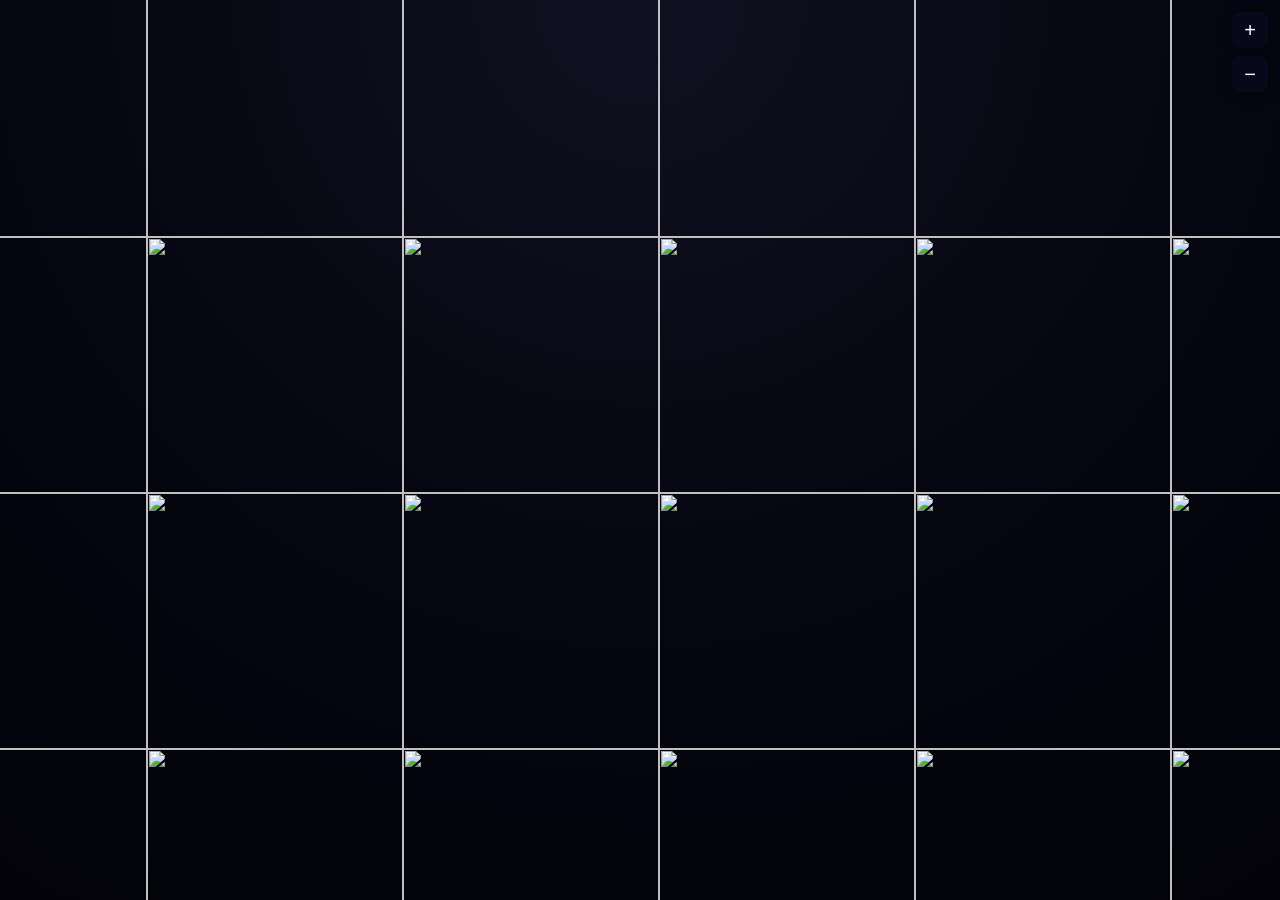
==== index.html @ 38c8cd0f "Rename map.html to index.html" ====
<!DOCTYPE html>
<html lang="en">
<head>
  <meta charset="UTF-8">
  <title>Custom Map Engine</title>
  <link rel="stylesheet" href="map.css">
</head>
<body>
  <div id="map-root">
    <div id="map-container">
      <div id="map-tiles"></div>
      <div id="map-overlay"></div>
    </div>

    <div id="map-controls">
      <button id="zoom-in">+</button>
      <button id="zoom-out">−</button>
    </div>
  </div>

  <script type="module" src="map.js"></script>
</body>
</html>
---- map.css ----
html, body {
  margin: 0;
  padding: 0;
  height: 100%;
  width: 100%;
  overflow: hidden;
  font-family: system-ui, -apple-system, BlinkMacSystemFont, "Segoe UI", sans-serif;
}

#map-root {
  position: relative;
  width: 100%;
  height: 100%;
  background: radial-gradient(circle at top, #101020, #050510 60%, #020208);
  overflow: hidden;
}

#map-container {
  position: relative;
  width: 100%;
  height: 100%;
  cursor: grab;
  overflow: hidden;
}

#map-container.dragging {
  cursor: grabbing;
}

#map-tiles {
  position: absolute;
  top: 0;
  left: 0;
  will-change: transform;
}

#map-overlay {
  position: absolute;
  inset: 0;
  pointer-events: none;
}

/* Simple controls */
#map-controls {
  position: absolute;
  top: 12px;
  right: 12px;
  display: flex;
  flex-direction: column;
  gap: 8px;
  z-index: 10;
}

#map-controls button {
  width: 36px;
  height: 36px;
  border-radius: 8px;
  border: none;
  background: rgba(10, 10, 30, 0.85);
  color: #fff;
  font-size: 20px;
  cursor: pointer;
  box-shadow: 0 0 12px rgba(0, 0, 0, 0.6);
}

#map-controls button:hover {
  background: rgba(40, 40, 80, 0.9);
}
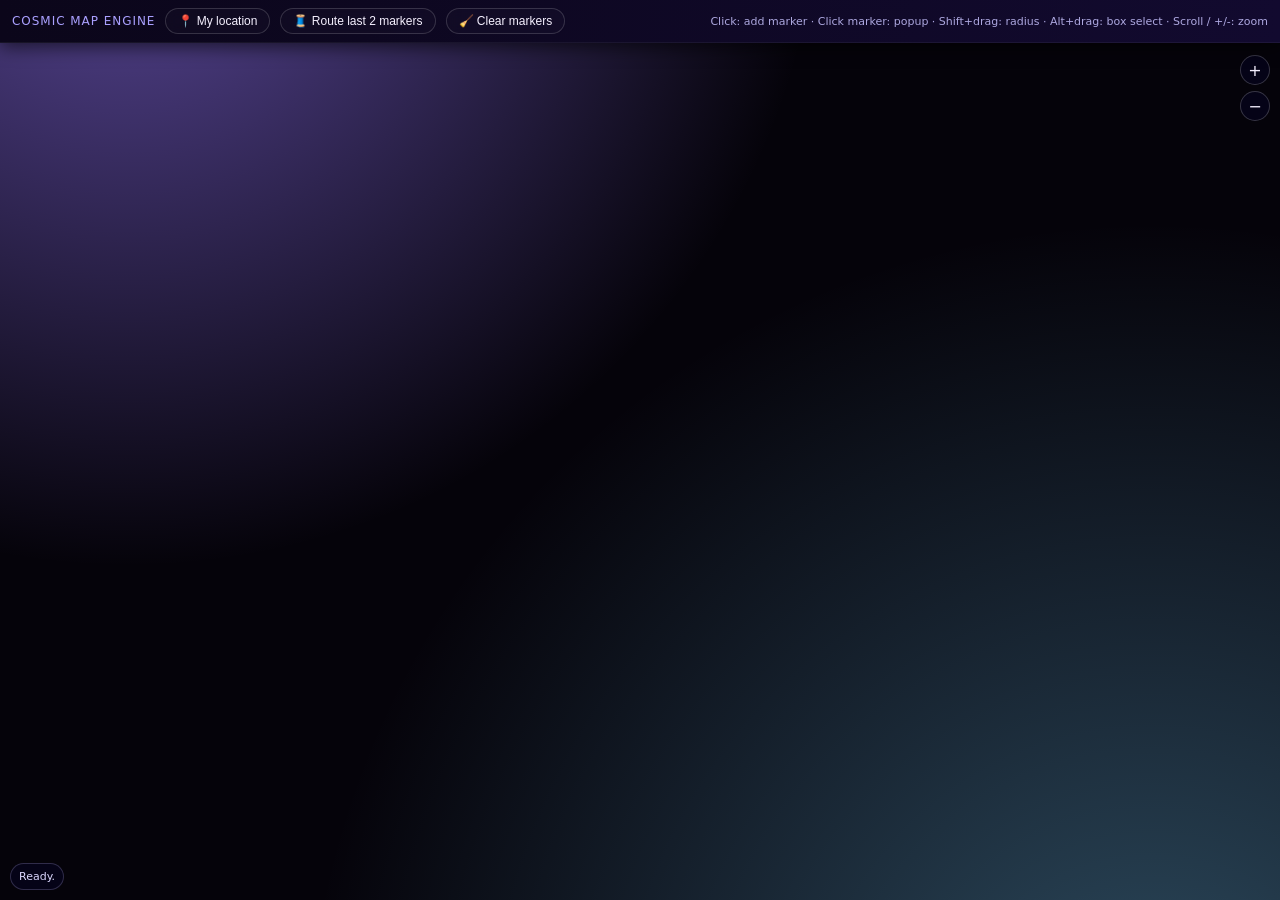
==== commit 770605af: "Update index.html" ====
--- a/index.html
+++ b/index.html
@@ -1,23 +1,851 @@
 <!DOCTYPE html>
 <html lang="en">
 <head>
-  <meta charset="UTF-8">
-  <title>Custom Map Engine</title>
-  <link rel="stylesheet" href="map.css">
+<meta charset="UTF-8" />
+<title>Cosmic Map Engine – All Interactions</title>
+<style>
+  * {
+    box-sizing: border-box;
+    margin: 0;
+    padding: 0;
+  }
+
+  html, body {
+    height: 100%;
+    background: radial-gradient(circle at top, #1b1533 0, #05030a 55%, #000000 100%);
+    font-family: system-ui, -apple-system, BlinkMacSystemFont, "Segoe UI", sans-serif;
+    color: #f5f0ff;
+    overflow: hidden;
+  }
+
+  #app {
+    display: flex;
+    flex-direction: column;
+    height: 100%;
+  }
+
+  #toolbar {
+    flex: 0 0 auto;
+    padding: 8px 12px;
+    display: flex;
+    align-items: center;
+    gap: 10px;
+    background: linear-gradient(to right, #0b061a, #120a2f);
+    box-shadow: 0 4px 18px rgba(0,0,0,0.6);
+    border-bottom: 1px solid rgba(255,255,255,0.05);
+    z-index: 1000;
+  }
+
+  #toolbar span.label {
+    font-size: 12px;
+    text-transform: uppercase;
+    letter-spacing: 0.08em;
+    color: #aaa0ff;
+  }
+
+  .btn {
+    border-radius: 999px;
+    border: 1px solid rgba(255,255,255,0.16);
+    padding: 5px 12px;
+    font-size: 12px;
+    background: rgba(255,255,255,0.02);
+    color: #f5f0ff;
+    cursor: pointer;
+    display: inline-flex;
+    align-items: center;
+    gap: 4px;
+    backdrop-filter: blur(6px);
+    transition: background 0.15s, transform 0.15s, box-shadow 0.15s, border-color 0.15s;
+  }
+  .btn:hover {
+    background: rgba(135,106,255,0.2);
+    transform: translateY(-1px);
+    box-shadow: 0 0 12px rgba(120,90,255,0.45);
+    border-color: rgba(187,167,255,0.8);
+  }
+  .btn:active {
+    transform: translateY(0);
+    box-shadow: none;
+  }
+
+  #hint {
+    font-size: 11px;
+    color: #c8c3ff;
+    opacity: 0.85;
+  }
+
+  #map-container {
+    position: relative;
+    flex: 1 1 auto;
+    overflow: hidden;
+    background: radial-gradient(circle at 10% -20%, rgba(150,120,255,0.6) 0, transparent 45%),
+                radial-gradient(circle at 90% 120%, rgba(120,210,255,0.35) 0, transparent 55%),
+                #05030a;
+  }
+
+  #map {
+    position: absolute;
+    inset: 0;
+    cursor: grab;
+    user-select: none;
+    overflow: hidden;
+  }
+  #map.dragging {
+    cursor: grabbing;
+  }
+
+  .tile-layer {
+    position: absolute;
+    inset: 0;
+  }
+
+  .tile {
+    position: absolute;
+    width: 256px;
+    height: 256px;
+    image-rendering: pixelated;
+  }
+
+  .overlay-layer {
+    position: absolute;
+    inset: 0;
+    pointer-events: none;
+  }
+
+  #overlay-canvas {
+    width: 100%;
+    height: 100%;
+  }
+
+  .marker-layer {
+    position: absolute;
+    inset: 0;
+    pointer-events: none;
+  }
+
+  .marker {
+    position: absolute;
+    width: 18px;
+    height: 18px;
+    border-radius: 999px;
+    background: radial-gradient(circle at 30% 20%, #ffffff 0, #f1e6ff 25%, #a781ff 60%, #2b1f6f 100%);
+    box-shadow: 0 0 12px rgba(165,129,255,0.9);
+    transform: translate(-50%, -50%);
+    pointer-events: auto;
+    cursor: pointer;
+  }
+
+  .marker.user {
+    width: 16px;
+    height: 16px;
+    background: radial-gradient(circle, #ffffff 0, #8bf4ff 35%, #2a9dff 70%, #0048ff 100%);
+    box-shadow: 0 0 16px rgba(0,181,255,0.9);
+    animation: userPulse 1.7s infinite;
+  }
+
+  @keyframes userPulse {
+    0%   { box-shadow: 0 0 4px rgba(0,181,255,0.9); transform: translate(-50%, -50%) scale(1);   }
+    70%  { box-shadow: 0 0 18px rgba(0,181,255,0);   transform: translate(-50%, -50%) scale(1.6); }
+    100% { box-shadow: 0 0 4px rgba(0,181,255,0.0); transform: translate(-50%, -50%) scale(1);   }
+  }
+
+  .marker.selected {
+    outline: 2px solid rgba(255,255,255,0.9);
+    outline-offset: 2px;
+  }
+
+  .popup {
+    position: absolute;
+    min-width: 140px;
+    max-width: 220px;
+    padding: 8px 10px;
+    background: rgba(12,7,35,0.96);
+    color: #f5f0ff;
+    border-radius: 10px;
+    border: 1px solid rgba(210,190,255,0.35);
+    box-shadow: 0 10px 22px rgba(0,0,0,0.8);
+    font-size: 12px;
+    transform: translate(-50%, calc(-100% - 10px));
+    pointer-events: auto;
+    z-index: 20;
+  }
+  .popup::after {
+    content: "";
+    position: absolute;
+    left: 50%;
+    bottom: -7px;
+    transform: translateX(-50%);
+    border-width: 7px 7px 0 7px;
+    border-style: solid;
+    border-color: rgba(12,7,35,0.96) transparent transparent transparent;
+  }
+
+  .popup-title {
+    font-size: 11px;
+    text-transform: uppercase;
+    letter-spacing: 0.09em;
+    color: #9a8bff;
+    margin-bottom: 2px;
+  }
+  .popup-body {
+    font-size: 12px;
+    color: #f3edff;
+    margin-bottom: 6px;
+  }
+  .popup-meta {
+    font-size: 11px;
+    color: #b4b0ff;
+  }
+
+  .selection-rect {
+    position: absolute;
+    border: 1px dashed rgba(201,201,255,0.8);
+    background: rgba(124,123,255,0.12);
+    pointer-events: none;
+    z-index: 15;
+  }
+
+  #zoom-controls {
+    position: absolute;
+    right: 10px;
+    top: 12px;
+    display: flex;
+    flex-direction: column;
+    gap: 6px;
+    z-index: 30;
+  }
+  .zoom-btn {
+    width: 30px;
+    height: 30px;
+    border-radius: 999px;
+    border: 1px solid rgba(255,255,255,0.2);
+    background: rgba(6,4,25,0.95);
+    color: #f5f0ff;
+    display: flex;
+    align-items: center;
+    justify-content: center;
+    cursor: pointer;
+    backdrop-filter: blur(10px);
+    transition: background 0.12s, transform 0.12s, box-shadow 0.12s;
+  }
+  .zoom-btn:hover {
+    background: rgba(112,84,255,0.95);
+    box-shadow: 0 0 12px rgba(120,90,255,0.7);
+    transform: translateY(-1px);
+  }
+
+  #status {
+    position: absolute;
+    left: 10px;
+    bottom: 10px;
+    padding: 6px 8px;
+    border-radius: 999px;
+    font-size: 11px;
+    background: rgba(6,4,25,0.92);
+    border: 1px solid rgba(200,190,255,0.22);
+    color: #dcd8ff;
+    pointer-events: none;
+    backdrop-filter: blur(8px);
+  }
+  #status strong {
+    color: #9a8bff;
+  }
+</style>
 </head>
 <body>
-  <div id="map-root">
-    <div id="map-container">
-      <div id="map-tiles"></div>
-      <div id="map-overlay"></div>
-    </div>
-
-    <div id="map-controls">
-      <button id="zoom-in">+</button>
-      <button id="zoom-out">−</button>
+<div id="app">
+  <div id="toolbar">
+    <span class="label">Cosmic Map Engine</span>
+    <button id="locate-btn" class="btn">📍 My location</button>
+    <button id="route-btn" class="btn">🧵 Route last 2 markers</button>
+    <button id="clear-btn" class="btn">🧹 Clear markers</button>
+    <div style="flex:1"></div>
+    <div id="hint">
+      Click: add marker · Click marker: popup · Shift+drag: radius · Alt+drag: box select · Scroll / +/-: zoom
     </div>
   </div>
-
-  <script type="module" src="map.js"></script>
+  <div id="map-container">
+    <div id="map">
+      <div class="tile-layer" id="tile-layer"></div>
+      <canvas id="overlay-canvas" class="overlay-layer"></canvas>
+      <div class="marker-layer" id="marker-layer"></div>
+      <div id="zoom-controls">
+        <div id="zoom-in" class="zoom-btn">+</div>
+        <div id="zoom-out" class="zoom-btn">−</div>
+      </div>
+      <div id="status">Ready.</div>
+    </div>
+  </div>
+</div>
+
+<script>
+  // =========================
+  // Core map state
+  // =========================
+  const mapEl = document.getElementById('map');
+  const tileLayer = document.getElementById('tile-layer');
+  const markerLayer = document.getElementById('marker-layer');
+  const overlayCanvas = document.getElementById('overlay-canvas');
+  const overlayCtx = overlayCanvas.getContext('2d');
+  const statusEl = document.getElementById('status');
+
+  let mapWidth = mapEl.clientWidth;
+  let mapHeight = mapEl.clientHeight;
+
+  let zoom = 3;
+  let center = { lat: 0, lng: 0 }; // world center
+
+  let isDragging = false;
+  let lastMouse = { x: 0, y: 0 };
+
+  // markers & popups
+  const markers = [];
+  let popupEl = null;
+  let selectedMarkers = [];
+
+  // radius selection
+  let radiusSelecting = false;
+  let radiusStart = null;
+  let radiusEnd = null;
+
+  // box selection
+  let boxSelecting = false;
+  let boxRectEl = null;
+  let boxStart = null;
+
+  // viewport resize
+  function resize() {
+    mapWidth = mapEl.clientWidth;
+    mapHeight = mapEl.clientHeight;
+    overlayCanvas.width = mapWidth;
+    overlayCanvas.height = mapHeight;
+    render();
+  }
+  window.addEventListener('resize', resize);
+  resize();
+
+  // =========================
+  // Web Mercator helpers
+  // =========================
+  const TILE_SIZE = 256;
+
+  function lngToX(lng, z) {
+    return (lng + 180) / 360 * (TILE_SIZE * Math.pow(2, z));
+  }
+
+  function latToY(lat, z) {
+    const rad = lat * Math.PI / 180;
+    const n = Math.log(Math.tan(Math.PI / 4 + rad / 2));
+    return (1 - n / Math.PI) / 2 * (TILE_SIZE * Math.pow(2, z));
+  }
+
+  function xToLng(x, z) {
+    return x / (TILE_SIZE * Math.pow(2, z)) * 360 - 180;
+  }
+
+  function yToLat(y, z) {
+    const n = Math.PI - 2 * Math.PI * y / (TILE_SIZE * Math.pow(2, z));
+    return 180 / Math.PI * Math.atan(0.5 * (Math.exp(n) - Math.exp(-n)));
+  }
+
+  function latLngToGlobalPixel(lat, lng, z) {
+    return {
+      x: lngToX(lng, z),
+      y: latToY(lat, z)
+    };
+  }
+
+  function globalPixelToLatLng(x, y, z) {
+    return {
+      lat: yToLat(y, z),
+      lng: xToLng(x, z)
+    };
+  }
+
+  function latLngToScreen(lat, lng) {
+    const centerPx = latLngToGlobalPixel(center.lat, center.lng, zoom);
+    const pointPx = latLngToGlobalPixel(lat, lng, zoom);
+    const dx = pointPx.x - centerPx.x;
+    const dy = pointPx.y - centerPx.y;
+    return {
+      x: mapWidth / 2 + dx,
+      y: mapHeight / 2 + dy
+    };
+  }
+
+  function screenToLatLng(x, y) {
+    const centerPx = latLngToGlobalPixel(center.lat, center.lng, zoom);
+    const worldX = centerPx.x + (x - mapWidth / 2);
+    const worldY = centerPx.y + (y - mapHeight / 2);
+    return globalPixelToLatLng(worldX, worldY, zoom);
+  }
+
+  // =========================
+  // Tile rendering
+  // =========================
+  function renderTiles() {
+    tileLayer.innerHTML = '';
+    const centerPx = latLngToGlobalPixel(center.lat, center.lng, zoom);
+
+    const startX = centerPx.x - mapWidth / 2;
+    const startY = centerPx.y - mapHeight / 2;
+
+    const startTileX = Math.floor(startX / TILE_SIZE);
+    const startTileY = Math.floor(startY / TILE_SIZE);
+
+    const endTileX = Math.floor((startX + mapWidth) / TILE_SIZE);
+    const endTileY = Math.floor((startY + mapHeight) / TILE_SIZE);
+
+    for (let tx = startTileX - 1; tx <= endTileX + 1; tx++) {
+      for (let ty = startTileY - 1; ty <= endTileY + 1; ty++) {
+        const tileX = ((tx % Math.pow(2, zoom)) + Math.pow(2, zoom)) % Math.pow(2, zoom);
+        const tileY = ty;
+
+        if (tileY < 0 || tileY >= Math.pow(2, zoom)) continue;
+
+        const img = document.createElement('img');
+        img.className = 'tile';
+        img.draggable = false;
+        img.src = `https://tile.openstreetmap.org/${zoom}/${tileX}/${tileY}.png`;
+
+        const px = tx * TILE_SIZE - startX;
+        const py = ty * TILE_SIZE - startY;
+
+        img.style.transform = `translate(${px}px, ${py}px)`;
+        tileLayer.appendChild(img);
+      }
+    }
+  }
+
+  // =========================
+  // Marker engine
+  // =========================
+  function addMarker(lat, lng, opts = {}) {
+    const el = document.createElement('div');
+    el.className = 'marker';
+    if (opts.type === 'user') el.classList.add('user');
+
+    const marker = { id: Date.now() + Math.random(), lat, lng, el, opts };
+    markers.push(marker);
+    markerLayer.appendChild(el);
+
+    el.addEventListener('click', (e) => {
+      e.stopPropagation();
+      handleMarkerClick(marker);
+    });
+
+    renderMarker(marker);
+    return marker;
+  }
+
+  function renderMarker(marker) {
+    const pt = latLngToScreen(marker.lat, marker.lng);
+    marker.el.style.left = pt.x + 'px';
+    marker.el.style.top = pt.y + 'px';
+  }
+
+  function renderMarkers() {
+    markers.forEach(renderMarker);
+  }
+
+  function clearMarkers() {
+    markers.forEach(m => m.el.remove());
+    markers.length = 0;
+    hidePopup();
+    selectedMarkers = [];
+    updateStatus('Markers cleared.');
+  }
+
+  function handleMarkerClick(marker) {
+    selectedMarkers = [marker];
+    document.querySelectorAll('.marker.selected').forEach(el => el.classList.remove('selected'));
+    marker.el.classList.add('selected');
+    const pt = latLngToScreen(marker.lat, marker.lng);
+    const distStr = distanceFromCenterKm(marker).toFixed(2);
+    showPopup(pt.x, pt.y, {
+      title: marker.opts.type === 'user' ? 'You are here' : 'Marker',
+      body: `Lat ${marker.lat.toFixed(4)}, Lng ${marker.lng.toFixed(4)}`,
+      meta: `Distance from center: ${distStr} km`
+    });
+  }
+
+  function distanceFromCenterKm(marker) {
+    const R = 6371;
+    const dLat = (marker.lat - center.lat) * Math.PI/180;
+    const dLng = (marker.lng - center.lng) * Math.PI/180;
+    const a = Math.sin(dLat/2)**2 +
+              Math.cos(center.lat * Math.PI/180) *
+              Math.cos(marker.lat * Math.PI/180) *
+              Math.sin(dLng/2)**2;
+    const c = 2 * Math.atan2(Math.sqrt(a), Math.sqrt(1-a));
+    return R * c;
+  }
+
+  // =========================
+  // Popup engine
+  // =========================
+  function showPopup(x, y, { title, body, meta }) {
+    hidePopup();
+    popupEl = document.createElement('div');
+    popupEl.className = 'popup';
+    popupEl.innerHTML = `
+      <div class="popup-title">${title}</div>
+      <div class="popup-body">${body}</div>
+      <div class="popup-meta">${meta}</div>
+    `;
+    mapEl.appendChild(popupEl);
+    popupEl.style.left = x + 'px';
+    popupEl.style.top = y + 'px';
+  }
+
+  function hidePopup() {
+    if (popupEl) {
+      popupEl.remove();
+      popupEl = null;
+    }
+  }
+
+  // =========================
+  // Overlay drawing (radius, routes)
+  // =========================
+  let routeLine = null; // { from: {lat,lng}, to: {lat,lng} }
+
+  function renderOverlay() {
+    overlayCtx.clearRect(0, 0, mapWidth, mapHeight);
+
+    // radius selection
+    if (radiusSelecting && radiusStart && radiusEnd) {
+      overlayCtx.save();
+      overlayCtx.strokeStyle = 'rgba(173,148,255,0.9)';
+      overlayCtx.fillStyle = 'rgba(140,110,255,0.12)';
+      overlayCtx.lineWidth = 2;
+      const dx = radiusEnd.x - radiusStart.x;
+      const dy = radiusEnd.y - radiusStart.y;
+      const r = Math.sqrt(dx*dx + dy*dy);
+      overlayCtx.beginPath();
+      overlayCtx.arc(radiusStart.x, radiusStart.y, r, 0, Math.PI * 2);
+      overlayCtx.fill();
+      overlayCtx.stroke();
+      overlayCtx.restore();
+    }
+
+    // route line
+    if (routeLine) {
+      const fromPt = latLngToScreen(routeLine.from.lat, routeLine.from.lng);
+      const toPt = latLngToScreen(routeLine.to.lat, routeLine.to.lng);
+      overlayCtx.save();
+      overlayCtx.strokeStyle = 'rgba(0,230,255,0.9)';
+      overlayCtx.lineWidth = 3;
+      overlayCtx.setLineDash([8, 6]);
+      overlayCtx.beginPath();
+      overlayCtx.moveTo(fromPt.x, fromPt.y);
+      overlayCtx.lineTo(toPt.x, toPt.y);
+      overlayCtx.stroke();
+      overlayCtx.restore();
+    }
+  }
+
+  function setRouteBetweenLastTwoMarkers() {
+    if (markers.length < 2) {
+      updateStatus('Need at least 2 markers to draw a route.');
+      return;
+    }
+    const a = markers[markers.length - 2];
+    const b = markers[markers.length - 1];
+    routeLine = { from: { lat: a.lat, lng: a.lng }, to: { lat: b.lat, lng: b.lng } };
+    const dist = distanceKm(a.lat, a.lng, b.lat, b.lng).toFixed(2);
+    updateStatus(`Route drawn between last 2 markers · ${dist} km`);
+    renderOverlay();
+  }
+
+  function distanceKm(lat1, lng1, lat2, lng2) {
+    const R = 6371;
+    const dLat = (lat2 - lat1) * Math.PI/180;
+    const dLng = (lng2 - lng1) * Math.PI/180;
+    const a = Math.sin(dLat/2)**2 +
+              Math.cos(lat1 * Math.PI/180) *
+              Math.cos(lat2 * Math.PI/180) *
+              Math.sin(dLng/2)**2;
+    const c = 2 * Math.atan2(Math.sqrt(a), Math.sqrt(1-a));
+    return R * c;
+  }
+
+  // =========================
+  // Radius selection + filtering
+  // =========================
+  function beginRadiusSelection(startX, startY) {
+    radiusSelecting = true;
+    radiusStart = { x: startX, y: startY };
+    radiusEnd = { x: startX, y: startY };
+  }
+
+  function updateRadiusSelection(x, y) {
+    if (!radiusSelecting) return;
+    radiusEnd = { x, y };
+    renderOverlay();
+  }
+
+  function endRadiusSelection() {
+    if (!radiusSelecting || !radiusStart || !radiusEnd) {
+      radiusSelecting = false;
+      radiusStart = radiusEnd = null;
+      renderOverlay();
+      return;
+    }
+    const dx = radiusEnd.x - radiusStart.x;
+    const dy = radiusEnd.y - radiusStart.y;
+    const r = Math.sqrt(dx*dx + dy*dy);
+    const centerLatLng = screenToLatLng(radiusStart.x, radiusStart.y);
+
+    const pt2 = screenToLatLng(radiusStart.x + r, radiusStart.y);
+    const radiusKm = distanceKm(centerLatLng.lat, centerLatLng.lng, pt2.lat, pt2.lng);
+
+    const inside = [];
+    markers.forEach(m => {
+      const d = distanceKm(centerLatLng.lat, centerLatLng.lng, m.lat, m.lng);
+      if (d <= radiusKm) inside.push(m);
+    });
+
+    selectedMarkers = inside;
+    document.querySelectorAll('.marker.selected').forEach(el => el.classList.remove('selected'));
+    inside.forEach(m => m.el.classList.add('selected'));
+
+    updateStatus(`Radius: ${radiusKm.toFixed(2)} km · Selected markers: ${inside.length}`);
+    radiusSelecting = false;
+    radiusStart = radiusEnd = null;
+    renderOverlay();
+  }
+
+  // =========================
+  // Box selection
+  // =========================
+  function beginBoxSelection(startX, startY) {
+    boxSelecting = true;
+    boxStart = { x: startX, y: startY };
+    if (!boxRectEl) {
+      boxRectEl = document.createElement('div');
+      boxRectEl.className = 'selection-rect';
+      mapEl.appendChild(boxRectEl);
+    }
+    updateBoxSelection(startX, startY);
+  }
+
+  function updateBoxSelection(x, y) {
+    if (!boxSelecting || !boxStart) return;
+    const minX = Math.min(boxStart.x, x);
+    const maxX = Math.max(boxStart.x, x);
+    const minY = Math.min(boxStart.y, y);
+    const maxY = Math.max(boxStart.y, y);
+    boxRectEl.style.left = minX + 'px';
+    boxRectEl.style.top = minY + 'px';
+    boxRectEl.style.width = (maxX - minX) + 'px';
+    boxRectEl.style.height = (maxY - minY) + 'px';
+  }
+
+  function endBoxSelection(endX, endY) {
+    if (!boxSelecting || !boxStart) {
+      boxSelecting = false;
+      if (boxRectEl) boxRectEl.style.display = 'none';
+      return;
+    }
+    const minX = Math.min(boxStart.x, endX);
+    const maxX = Math.max(boxStart.x, endX);
+    const minY = Math.min(boxStart.y, endY);
+    const maxY = Math.max(boxStart.y, endY);
+
+    selectedMarkers = [];
+    document.querySelectorAll('.marker.selected').forEach(el => el.classList.remove('selected'));
+
+    markers.forEach(m => {
+      const pt = latLngToScreen(m.lat, m.lng);
+      if (pt.x >= minX && pt.x <= maxX && pt.y >= minY && pt.y <= maxY) {
+        selectedMarkers.push(m);
+        m.el.classList.add('selected');
+      }
+    });
+
+    updateStatus(`Box selected markers: ${selectedMarkers.length}`);
+    boxSelecting = false;
+    if (boxRectEl) {
+      boxRectEl.style.display = 'none';
+    }
+  }
+
+  // =========================
+  // Map interactions
+  // =========================
+  mapEl.addEventListener('mousedown', (e) => {
+    const rect = mapEl.getBoundingClientRect();
+    const x = e.clientX - rect.left;
+    const y = e.clientY - rect.top;
+    lastMouse = { x: e.clientX, y: e.clientY };
+
+    if (e.shiftKey) {
+      beginRadiusSelection(x, y);
+      return;
+    }
+    if (e.altKey) {
+      beginBoxSelection(x, y);
+      return;
+    }
+
+    isDragging = true;
+    mapEl.classList.add('dragging');
+  });
+
+  window.addEventListener('mousemove', (e) => {
+    const rect = mapEl.getBoundingClientRect();
+    const x = e.clientX - rect.left;
+    const y = e.clientY - rect.top;
+
+    if (radiusSelecting) {
+      updateRadiusSelection(x, y);
+      return;
+    }
+    if (boxSelecting) {
+      updateBoxSelection(x, y);
+      return;
+    }
+
+    if (!isDragging) return;
+    const dx = e.clientX - lastMouse.x;
+    const dy = e.clientY - lastMouse.y;
+    lastMouse = { x: e.clientX, y: e.clientY };
+
+    const centerPx = latLngToGlobalPixel(center.lat, center.lng, zoom);
+    const newCenterPx = {
+      x: centerPx.x - dx,
+      y: centerPx.y - dy
+    };
+    const newCenterLatLng = globalPixelToLatLng(newCenterPx.x, newCenterPx.y, zoom);
+    center = newCenterLatLng;
+    render();
+  });
+
+  window.addEventListener('mouseup', (e) => {
+    const rect = mapEl.getBoundingClientRect();
+    const x = e.clientX - rect.left;
+    const y = e.clientY - rect.top;
+
+    if (radiusSelecting) {
+      endRadiusSelection();
+      return;
+    }
+    if (boxSelecting) {
+      endBoxSelection(x, y);
+      return;
+    }
+
+    if (isDragging) {
+      isDragging = false;
+      mapEl.classList.remove('dragging');
+      return;
+    }
+  });
+
+  mapEl.addEventListener('click', (e) => {
+    if (radiusSelecting || boxSelecting || isDragging) return;
+
+    const rect = mapEl.getBoundingClientRect();
+    const x = e.clientX - rect.left;
+    const y = e.clientY - rect.top;
+    const latlng = screenToLatLng(x, y);
+    const marker = addMarker(latlng.lat, latlng.lng, { type: 'normal' });
+    updateStatus(`Marker added @ ${marker.lat.toFixed(4)}, ${marker.lng.toFixed(4)}`);
+  });
+
+  mapEl.addEventListener('dblclick', (e) => {
+    e.preventDefault();
+    const rect = mapEl.getBoundingClientRect();
+    const x = e.clientX - rect.left;
+    const y = e.clientY - rect.top;
+    zoomAtPoint(1, x, y);
+  });
+
+  mapEl.addEventListener('wheel', (e) => {
+    e.preventDefault();
+    const rect = mapEl.getBoundingClientRect();
+    const x = e.clientX - rect.left;
+    const y = e.clientY - rect.top;
+    const delta = e.deltaY > 0 ? -1 : 1;
+    zoomAtPoint(delta, x, y);
+  }, { passive: false });
+
+  function zoomAtPoint(delta, screenX, screenY) {
+    const oldZoom = zoom;
+    const newZoom = Math.min(18, Math.max(2, zoom + delta));
+    if (newZoom === zoom) return;
+    const before = screenToLatLng(screenX, screenY);
+    zoom = newZoom;
+    const after = screenToLatLng(screenX, screenY);
+
+    center.lat += before.lat - after.lat;
+    center.lng += before.lng - after.lng;
+
+    updateStatus(`Zoom: ${zoom}`);
+    render();
+  }
+
+  // zoom buttons
+  document.getElementById('zoom-in').addEventListener('click', () => {
+    zoomAtPoint(1, mapWidth/2, mapHeight/2);
+  });
+  document.getElementById('zoom-out').addEventListener('click', () => {
+    zoomAtPoint(-1, mapWidth/2, mapHeight/2);
+  });
+
+  // =========================
+  // Geolocation
+  // =========================
+  document.getElementById('locate-btn').addEventListener('click', () => {
+    if (!navigator.geolocation) {
+      updateStatus('Geolocation not supported by this browser.');
+      return;
+    }
+    updateStatus('Locating...');
+    navigator.geolocation.getCurrentPosition((pos) => {
+      const { latitude, longitude } = pos.coords;
+      center = { lat: latitude, lng: longitude };
+      addMarker(latitude, longitude, { type: 'user' });
+      zoom = Math.max(12, zoom);
+      updateStatus(`Centered on your location.`);
+      render();
+    }, (err) => {
+      updateStatus('Failed to get location.');
+    });
+  });
+
+  // =========================
+  // Route + clear controls
+  // =========================
+  document.getElementById('route-btn').addEventListener('click', () => {
+    setRouteBetweenLastTwoMarkers();
+  });
+  document.getElementById('clear-btn').addEventListener('click', () => {
+    routeLine = null;
+    clearMarkers();
+    renderOverlay();
+  });
+
+  // =========================
+  // Status helper
+  // =========================
+  function updateStatus(msg) {
+    statusEl.innerHTML = `<strong>Status:</strong> ${msg}`;
+  }
+
+  // =========================
+  // Render
+  // =========================
+  function render() {
+    renderTiles();
+    renderMarkers();
+    renderOverlay();
+  }
+
+  // initial render
+  render();
+  updateStatus('Ready. Click map to add markers.');
+</script>
 </body>
 </html>
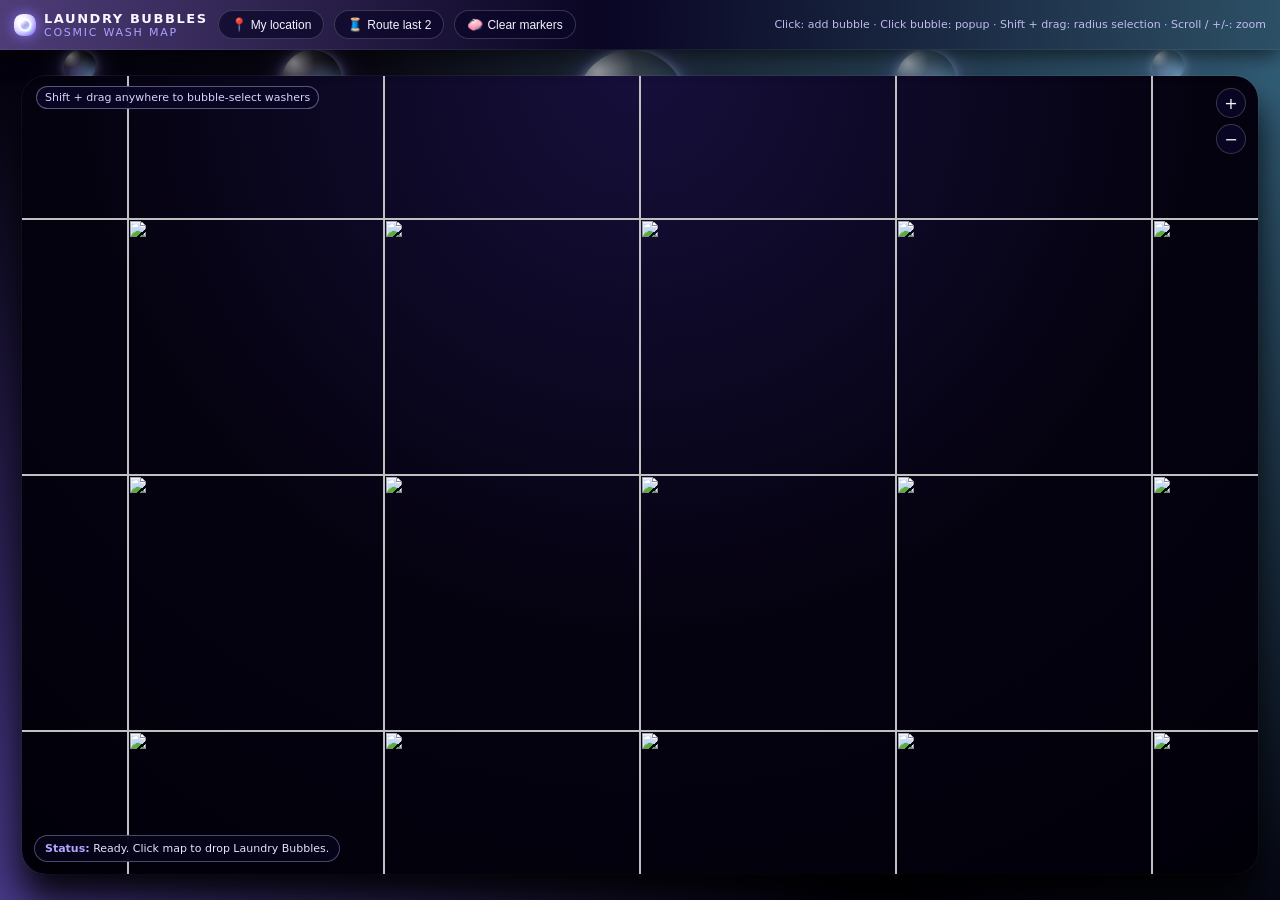
==== commit af13aa19: "Update index.html" ====
--- a/index.html
+++ b/index.html
@@ -2,7 +2,7 @@
 <html lang="en">
 <head>
 <meta charset="UTF-8" />
-<title>Cosmic Map Engine – All Interactions</title>
+<title>Laundry Bubbles – Cosmic Map</title>
 <style>
   * {
     box-sizing: border-box;
@@ -12,12 +12,13 @@
 
   html, body {
     height: 100%;
-    background: radial-gradient(circle at top, #1b1533 0, #05030a 55%, #000000 100%);
+    overflow: hidden;
+    background: #04020a;
     font-family: system-ui, -apple-system, BlinkMacSystemFont, "Segoe UI", sans-serif;
-    color: #f5f0ff;
-    overflow: hidden;
-  }
-
+    color: #f7f5ff;
+  }
+
+  /* ========= APP LAYOUT ========= */
   #app {
     display: flex;
     flex-direction: column;
@@ -26,42 +27,106 @@
 
   #toolbar {
     flex: 0 0 auto;
-    padding: 8px 12px;
+    padding: 10px 14px;
     display: flex;
     align-items: center;
     gap: 10px;
-    background: linear-gradient(to right, #0b061a, #120a2f);
-    box-shadow: 0 4px 18px rgba(0,0,0,0.6);
-    border-bottom: 1px solid rgba(255,255,255,0.05);
-    z-index: 1000;
-  }
-
-  #toolbar span.label {
-    font-size: 12px;
+    background:
+      radial-gradient(circle at -20% 0%, rgba(180,140,255,0.6) 0, transparent 55%),
+      radial-gradient(circle at 120% 0%, rgba(120,220,255,0.5) 0, transparent 60%),
+      linear-gradient(to right, #060418, #0a0625, #02000f);
+    box-shadow: 0 4px 25px rgba(0,0,0,0.7);
+    border-bottom: 1px solid rgba(255,255,255,0.06);
+    position: relative;
+    z-index: 50;
+  }
+
+  #brand {
+    display: flex;
+    align-items: center;
+    gap: 8px;
+  }
+
+  #brand-icon {
+    width: 22px;
+    height: 22px;
+    border-radius: 40%;
+    background:
+      radial-gradient(circle at 30% 30%, #ffffff 0, #f3f2ff 25%, #d6cfff 50%, #8c7eff 80%, #21165d 100%);
+    box-shadow: 0 0 14px rgba(140,120,255,0.9);
+    position: relative;
+    overflow: hidden;
+  }
+  #brand-icon::before {
+    content: "";
+    position: absolute;
+    inset: 4px;
+    border-radius: 30%;
+    background:
+      radial-gradient(circle at 30% 25%, rgba(255,255,255,0.95) 0, transparent 45%),
+      radial-gradient(circle at 70% 80%, rgba(177,223,255,0.95) 0, transparent 50%),
+      radial-gradient(circle, rgba(78,50,210,0.8) 0, transparent 65%);
+  }
+  #brand-icon::after {
+    /* washing machine door */
+    content: "";
+    position: absolute;
+    width: 9px;
+    height: 9px;
+    border-radius: 999px;
+    border: 2px solid rgba(255,255,255,0.9);
+    top: 50%;
+    left: 50%;
+    transform: translate(-50%,-50%);
+    box-shadow: 0 0 6px rgba(255,255,255,0.8);
+  }
+
+  #brand-text {
+    display: flex;
+    flex-direction: column;
+  }
+
+  #brand-title {
+    font-size: 13px;
+    font-weight: 600;
+    letter-spacing: 0.12em;
     text-transform: uppercase;
-    letter-spacing: 0.08em;
-    color: #aaa0ff;
+    color: #f8f6ff;
+  }
+
+  #brand-subtitle {
+    font-size: 11px;
+    letter-spacing: 0.16em;
+    text-transform: uppercase;
+    color: #aaa3ff;
   }
 
   .btn {
     border-radius: 999px;
-    border: 1px solid rgba(255,255,255,0.16);
-    padding: 5px 12px;
+    border: 1px solid rgba(255,255,255,0.18);
+    padding: 6px 12px;
     font-size: 12px;
-    background: rgba(255,255,255,0.02);
-    color: #f5f0ff;
+    background: rgba(10,6,40,0.7);
+    color: #f5f2ff;
     cursor: pointer;
     display: inline-flex;
     align-items: center;
     gap: 4px;
-    backdrop-filter: blur(6px);
-    transition: background 0.15s, transform 0.15s, box-shadow 0.15s, border-color 0.15s;
+    backdrop-filter: blur(8px);
+    transition:
+      background 0.13s,
+      transform 0.13s,
+      box-shadow 0.13s,
+      border-color 0.13s;
+  }
+  .btn span.icon {
+    font-size: 13px;
   }
   .btn:hover {
-    background: rgba(135,106,255,0.2);
+    background: rgba(145,115,255,0.9);
+    border-color: rgba(210,196,255,0.9);
+    box-shadow: 0 0 14px rgba(155,125,255,0.85);
     transform: translateY(-1px);
-    box-shadow: 0 0 12px rgba(120,90,255,0.45);
-    border-color: rgba(187,167,255,0.8);
   }
   .btn:active {
     transform: translateY(0);
@@ -70,26 +135,84 @@
 
   #hint {
     font-size: 11px;
-    color: #c8c3ff;
-    opacity: 0.85;
-  }
-
-  #map-container {
+    color: #d0cbff;
+    opacity: 0.9;
+  }
+
+  #map-shell {
     position: relative;
     flex: 1 1 auto;
     overflow: hidden;
-    background: radial-gradient(circle at 10% -20%, rgba(150,120,255,0.6) 0, transparent 45%),
-                radial-gradient(circle at 90% 120%, rgba(120,210,255,0.35) 0, transparent 55%),
-                #05030a;
-  }
-
+    background:
+      radial-gradient(circle at 0% 100%, rgba(140,110,255,0.5) 0, transparent 55%),
+      radial-gradient(circle at 100% 0%, rgba(110,210,255,0.45) 0, transparent 60%),
+      radial-gradient(circle at 50% 0%, rgba(255,255,255,0.05) 0, transparent 65%),
+      #02000b;
+  }
+
+  /* ========= FLOATING BUBBLES BACKGROUND ========= */
+  .bubble {
+    position: absolute;
+    border-radius: 999px;
+    background:
+      radial-gradient(circle at 20% 20%, rgba(255,255,255,0.95) 0, rgba(255,255,255,0.2) 30%, transparent 60%),
+      radial-gradient(circle at 80% 80%, rgba(150,220,255,0.7) 0, transparent 60%),
+      radial-gradient(circle at 50% 100%, rgba(140,110,255,0.8) 0, transparent 70%);
+    box-shadow:
+      0 0 10px rgba(200,235,255,0.6),
+      0 0 26px rgba(130,110,255,0.6);
+    opacity: 0.6;
+    mix-blend-mode: screen;
+    animation: floatUp 18s linear infinite;
+  }
+
+  .bubble.small {
+    width: 32px;
+    height: 32px;
+    animation-duration: 12s;
+  }
+  .bubble.medium {
+    width: 60px;
+    height: 60px;
+    animation-duration: 18s;
+  }
+  .bubble.large {
+    width: 110px;
+    height: 110px;
+    animation-duration: 26s;
+  }
+
+  @keyframes floatUp {
+    0% {
+      transform: translate3d(var(--bx, 0px), 100%, 0) scale(1);
+      opacity: 0;
+    }
+    15% {
+      opacity: 0.75;
+    }
+    75% {
+      opacity: 0.7;
+    }
+    100% {
+      transform: translate3d(var(--bx, 0px), -120%, 0) scale(1.12);
+      opacity: 0;
+    }
+  }
+
+  /* ========= MAP LAYERS ========= */
   #map {
     position: absolute;
-    inset: 0;
+    inset: 26px 22px 26px 22px;
+    border-radius: 24px;
+    overflow: hidden;
+    background: radial-gradient(circle at 50% 0%, #160f3b 0, #050210 55%, #010009 100%);
+    box-shadow:
+      0 24px 35px rgba(0,0,0,0.9),
+      0 0 0 1px rgba(255,255,255,0.06);
     cursor: grab;
     user-select: none;
-    overflow: hidden;
-  }
+  }
+
   #map.dragging {
     cursor: grabbing;
   }
@@ -98,7 +221,6 @@
     position: absolute;
     inset: 0;
   }
-
   .tile {
     position: absolute;
     width: 256px;
@@ -123,51 +245,93 @@
     pointer-events: none;
   }
 
+  /* ========= MARKERS ========= */
   .marker {
     position: absolute;
+    width: 20px;
+    height: 20px;
+    border-radius: 999px;
+    transform: translate(-50%, -50%);
+    background:
+      radial-gradient(circle at 20% 20%, #ffffff 0, #f7f3ff 20%, #e9ddff 40%, #a88dff 65%, #25146c 100%);
+    box-shadow:
+      0 0 10px rgba(176,149,255,0.9),
+      0 0 24px rgba(80,60,210,0.9);
+    pointer-events: auto;
+    cursor: pointer;
+  }
+
+  .marker::after {
+    /* mini washer door */
+    content: "";
+    position: absolute;
+    width: 9px;
+    height: 9px;
+    border-radius: 999px;
+    border: 2px solid rgba(255,255,255,0.9);
+    top: 50%;
+    left: 50%;
+    transform: translate(-50%,-50%);
+    box-shadow: 0 0 5px rgba(255,255,255,0.9);
+  }
+
+  .marker.user {
     width: 18px;
     height: 18px;
-    border-radius: 999px;
-    background: radial-gradient(circle at 30% 20%, #ffffff 0, #f1e6ff 25%, #a781ff 60%, #2b1f6f 100%);
-    box-shadow: 0 0 12px rgba(165,129,255,0.9);
-    transform: translate(-50%, -50%);
-    pointer-events: auto;
-    cursor: pointer;
-  }
-
-  .marker.user {
-    width: 16px;
-    height: 16px;
-    background: radial-gradient(circle, #ffffff 0, #8bf4ff 35%, #2a9dff 70%, #0048ff 100%);
-    box-shadow: 0 0 16px rgba(0,181,255,0.9);
-    animation: userPulse 1.7s infinite;
+    background:
+      radial-gradient(circle at 30% 20%, #ffffff 0, #f8feff 16%, #bdf3ff 38%, #38b9ff 65%, #0036ff 100%);
+    box-shadow:
+      0 0 14px rgba(0,210,255,0.95),
+      0 0 26px rgba(0,153,255,0.85);
+    animation: userPulse 1.6s infinite;
+  }
+
+  .marker.user::after {
+    width: 7px;
+    height: 7px;
+    border-color: rgba(255,255,255,0.95);
   }
 
   @keyframes userPulse {
-    0%   { box-shadow: 0 0 4px rgba(0,181,255,0.9); transform: translate(-50%, -50%) scale(1);   }
-    70%  { box-shadow: 0 0 18px rgba(0,181,255,0);   transform: translate(-50%, -50%) scale(1.6); }
-    100% { box-shadow: 0 0 4px rgba(0,181,255,0.0); transform: translate(-50%, -50%) scale(1);   }
+    0% {
+      transform: translate(-50%, -50%) scale(1);
+      box-shadow: 0 0 8px rgba(0,210,255,0.95);
+      opacity: 1;
+    }
+    65% {
+      transform: translate(-50%, -50%) scale(1.7);
+      box-shadow: 0 0 22px rgba(0,210,255,0);
+      opacity: 0;
+    }
+    100% {
+      transform: translate(-50%, -50%) scale(1);
+      box-shadow: 0 0 8px rgba(0,210,255,0);
+      opacity: 0;
+    }
   }
 
   .marker.selected {
-    outline: 2px solid rgba(255,255,255,0.9);
-    outline-offset: 2px;
-  }
-
+    outline: 2px solid rgba(255,255,255,0.95);
+    outline-offset: 3px;
+  }
+
+  /* ========= POPUP ========= */
   .popup {
     position: absolute;
     min-width: 140px;
     max-width: 220px;
     padding: 8px 10px;
-    background: rgba(12,7,35,0.96);
-    color: #f5f0ff;
-    border-radius: 10px;
-    border: 1px solid rgba(210,190,255,0.35);
-    box-shadow: 0 10px 22px rgba(0,0,0,0.8);
+    background: rgba(16,10,50,0.96);
+    color: #f5f2ff;
+    border-radius: 14px;
+    border: 1px solid rgba(215,195,255,0.55);
+    box-shadow:
+      0 18px 26px rgba(0,0,0,0.9),
+      0 0 18px rgba(144,120,255,0.8);
     font-size: 12px;
-    transform: translate(-50%, calc(-100% - 10px));
+    transform: translate(-50%, calc(-100% - 12px));
     pointer-events: auto;
-    z-index: 20;
+    z-index: 30;
   }
   .popup::after {
     content: "";
@@ -177,50 +341,43 @@
     transform: translateX(-50%);
     border-width: 7px 7px 0 7px;
     border-style: solid;
-    border-color: rgba(12,7,35,0.96) transparent transparent transparent;
-  }
-
+    border-color: rgba(16,10,50,0.96) transparent transparent transparent;
+  }
   .popup-title {
     font-size: 11px;
     text-transform: uppercase;
-    letter-spacing: 0.09em;
-    color: #9a8bff;
-    margin-bottom: 2px;
+    letter-spacing: 0.1em;
+    color: #b6a5ff;
+    margin-bottom: 3px;
   }
   .popup-body {
     font-size: 12px;
-    color: #f3edff;
-    margin-bottom: 6px;
+    color: #f8f6ff;
+    margin-bottom: 5px;
   }
   .popup-meta {
     font-size: 11px;
-    color: #b4b0ff;
-  }
-
-  .selection-rect {
-    position: absolute;
-    border: 1px dashed rgba(201,201,255,0.8);
-    background: rgba(124,123,255,0.12);
-    pointer-events: none;
-    z-index: 15;
-  }
-
+    color: #ccc6ff;
+  }
+
+  /* ========= IN-MAP CONTROLS ========= */
   #zoom-controls {
     position: absolute;
-    right: 10px;
+    right: 12px;
     top: 12px;
     display: flex;
     flex-direction: column;
     gap: 6px;
-    z-index: 30;
-  }
+    z-index: 40;
+  }
+
   .zoom-btn {
     width: 30px;
     height: 30px;
     border-radius: 999px;
     border: 1px solid rgba(255,255,255,0.2);
-    background: rgba(6,4,25,0.95);
-    color: #f5f0ff;
+    background: rgba(8,6,35,0.96);
+    color: #f5f2ff;
     display: flex;
     align-items: center;
     justify-content: center;
@@ -229,59 +386,106 @@
     transition: background 0.12s, transform 0.12s, box-shadow 0.12s;
   }
   .zoom-btn:hover {
-    background: rgba(112,84,255,0.95);
-    box-shadow: 0 0 12px rgba(120,90,255,0.7);
+    background: rgba(135,110,255,0.97);
+    box-shadow: 0 0 14px rgba(135,110,255,0.8);
     transform: translateY(-1px);
   }
 
   #status {
     position: absolute;
-    left: 10px;
-    bottom: 10px;
-    padding: 6px 8px;
+    left: 12px;
+    bottom: 12px;
+    padding: 6px 10px;
     border-radius: 999px;
     font-size: 11px;
-    background: rgba(6,4,25,0.92);
-    border: 1px solid rgba(200,190,255,0.22);
-    color: #dcd8ff;
+    background: rgba(6,4,25,0.9);
+    border: 1px solid rgba(206,195,255,0.35);
+    color: #e8e3ff;
     pointer-events: none;
     backdrop-filter: blur(8px);
   }
   #status strong {
-    color: #9a8bff;
+    color: #b3a6ff;
+  }
+
+  /* ========= RADIUS BUBBLE SELECTION ========= */
+  .selection-hint {
+    position: absolute;
+    top: 10px;
+    left: 14px;
+    font-size: 11px;
+    color: #d7d2ff;
+    background: rgba(8,6,35,0.92);
+    padding: 4px 8px;
+    border-radius: 999px;
+    border: 1px solid rgba(215,205,255,0.4);
+    backdrop-filter: blur(10px);
+    z-index: 40;
   }
 </style>
 </head>
 <body>
 <div id="app">
   <div id="toolbar">
-    <span class="label">Cosmic Map Engine</span>
-    <button id="locate-btn" class="btn">📍 My location</button>
-    <button id="route-btn" class="btn">🧵 Route last 2 markers</button>
-    <button id="clear-btn" class="btn">🧹 Clear markers</button>
-    <div style="flex:1"></div>
+    <div id="brand">
+      <div id="brand-icon"></div>
+      <div id="brand-text">
+        <div id="brand-title">Laundry Bubbles</div>
+        <div id="brand-subtitle">COSMIC WASH MAP</div>
+      </div>
+    </div>
+
+    <button id="locate-btn" class="btn">
+      <span class="icon">📍</span>
+      <span>My location</span>
+    </button>
+
+    <button id="route-btn" class="btn">
+      <span class="icon">🧵</span>
+      <span>Route last 2</span>
+    </button>
+
+    <button id="clear-btn" class="btn">
+      <span class="icon">🧼</span>
+      <span>Clear markers</span>
+    </button>
+
+    <div style="flex: 1"></div>
+
     <div id="hint">
-      Click: add marker · Click marker: popup · Shift+drag: radius · Alt+drag: box select · Scroll / +/-: zoom
+      Click: add bubble · Click bubble: popup · Shift + drag: radius selection · Scroll / +/-: zoom
     </div>
   </div>
-  <div id="map-container">
+
+  <div id="map-shell">
+    <!-- floating bubbles -->
+    <div class="bubble small" style="left: 5%; --bx:-10px; animation-delay: -2s;"></div>
+    <div class="bubble medium" style="left: 22%; --bx:0px; animation-delay: -6s;"></div>
+    <div class="bubble large" style="left: 45%; --bx:20px; animation-delay: -11s;"></div>
+    <div class="bubble medium" style="left: 70%; --bx:-15px; animation-delay: -4s;"></div>
+    <div class="bubble small" style="left: 90%; --bx:-5px; animation-delay: -8s;"></div>
+
     <div id="map">
       <div class="tile-layer" id="tile-layer"></div>
-      <canvas id="overlay-canvas" class="overlay-layer"></canvas>
+      <canvas class="overlay-layer" id="overlay-canvas"></canvas>
       <div class="marker-layer" id="marker-layer"></div>
+
       <div id="zoom-controls">
         <div id="zoom-in" class="zoom-btn">+</div>
         <div id="zoom-out" class="zoom-btn">−</div>
       </div>
-      <div id="status">Ready.</div>
+
+      <div id="status">Loading…</div>
+      <div class="selection-hint">Shift + drag anywhere to bubble-select washers</div>
     </div>
   </div>
 </div>
 
 <script>
-  // =========================
-  // Core map state
-  // =========================
+  // ========= CORE CONSTANTS – DECLARED FIRST =========
+  const TILE_SIZE = 256;
+
+  // ========= DOM HOOKS =========
   const mapEl = document.getElementById('map');
   const tileLayer = document.getElementById('tile-layer');
   const markerLayer = document.getElementById('marker-layer');
@@ -289,16 +493,22 @@
   const overlayCtx = overlayCanvas.getContext('2d');
   const statusEl = document.getElementById('status');
 
-  let mapWidth = mapEl.clientWidth;
-  let mapHeight = mapEl.clientHeight;
+  const locateBtn = document.getElementById('locate-btn');
+  const routeBtn = document.getElementById('route-btn');
+  const clearBtn = document.getElementById('clear-btn');
+  const zoomInBtn = document.getElementById('zoom-in');
+  const zoomOutBtn = document.getElementById('zoom-out');
+
+  // ========= MAP STATE =========
+  let mapWidth = 0;
+  let mapHeight = 0;
 
   let zoom = 3;
-  let center = { lat: 0, lng: 0 }; // world center
+  let center = { lat: 0, lng: 0 };
 
   let isDragging = false;
-  let lastMouse = { x: 0, y: 0 };
-
-  // markers & popups
+  let dragLast = { x: 0, y: 0 };
+
   const markers = [];
   let popupEl = null;
   let selectedMarkers = [];
@@ -308,12 +518,10 @@
   let radiusStart = null;
   let radiusEnd = null;
 
-  // box selection
-  let boxSelecting = false;
-  let boxRectEl = null;
-  let boxStart = null;
-
-  // viewport resize
+  // route line
+  let routeLine = null;
+
+  // ========= RESIZE =========
   function resize() {
     mapWidth = mapEl.clientWidth;
     mapHeight = mapEl.clientHeight;
@@ -322,13 +530,8 @@
     render();
   }
   window.addEventListener('resize', resize);
-  resize();
-
-  // =========================
-  // Web Mercator helpers
-  // =========================
-  const TILE_SIZE = 256;
-
+
+  // ========= WEB MERCATOR HELPERS =========
   function lngToX(lng, z) {
     return (lng + 180) / 360 * (TILE_SIZE * Math.pow(2, z));
   }
@@ -364,9 +567,9 @@
 
   function latLngToScreen(lat, lng) {
     const centerPx = latLngToGlobalPixel(center.lat, center.lng, zoom);
-    const pointPx = latLngToGlobalPixel(lat, lng, zoom);
-    const dx = pointPx.x - centerPx.x;
-    const dy = pointPx.y - centerPx.y;
+    const ptPx = latLngToGlobalPixel(lat, lng, zoom);
+    const dx = ptPx.x - centerPx.x;
+    const dy = ptPx.y - centerPx.y;
     return {
       x: mapWidth / 2 + dx,
       y: mapHeight / 2 + dy
@@ -380,9 +583,7 @@
     return globalPixelToLatLng(worldX, worldY, zoom);
   }
 
-  // =========================
-  // Tile rendering
-  // =========================
+  // ========= TILE RENDERING =========
   function renderTiles() {
     tileLayer.innerHTML = '';
     const centerPx = latLngToGlobalPixel(center.lat, center.lng, zoom);
@@ -396,12 +597,13 @@
     const endTileX = Math.floor((startX + mapWidth) / TILE_SIZE);
     const endTileY = Math.floor((startY + mapHeight) / TILE_SIZE);
 
+    const maxTileIndex = Math.pow(2, zoom);
+
     for (let tx = startTileX - 1; tx <= endTileX + 1; tx++) {
       for (let ty = startTileY - 1; ty <= endTileY + 1; ty++) {
-        const tileX = ((tx % Math.pow(2, zoom)) + Math.pow(2, zoom)) % Math.pow(2, zoom);
+        const tileX = ((tx % maxTileIndex) + maxTileIndex) % maxTileIndex;
         const tileY = ty;
-
-        if (tileY < 0 || tileY >= Math.pow(2, zoom)) continue;
+        if (tileY < 0 || tileY >= maxTileIndex) continue;
 
         const img = document.createElement('img');
         img.className = 'tile';
@@ -410,31 +612,36 @@
 
         const px = tx * TILE_SIZE - startX;
         const py = ty * TILE_SIZE - startY;
-
         img.style.transform = `translate(${px}px, ${py}px)`;
+
         tileLayer.appendChild(img);
       }
     }
   }
 
-  // =========================
-  // Marker engine
-  // =========================
+  // ========= MARKER ENGINE =========
   function addMarker(lat, lng, opts = {}) {
     const el = document.createElement('div');
     el.className = 'marker';
     if (opts.type === 'user') el.classList.add('user');
 
-    const marker = { id: Date.now() + Math.random(), lat, lng, el, opts };
+    const marker = {
+      id: Date.now() + Math.random(),
+      lat,
+      lng,
+      el,
+      opts
+    };
+
     markers.push(marker);
     markerLayer.appendChild(el);
+    renderMarker(marker);
 
     el.addEventListener('click', (e) => {
       e.stopPropagation();
-      handleMarkerClick(marker);
+      onMarkerClick(marker);
     });
 
-    renderMarker(marker);
     return marker;
   }
 
@@ -448,42 +655,31 @@
     markers.forEach(renderMarker);
   }
 
+  function onMarkerClick(marker) {
+    selectedMarkers = [marker];
+    document.querySelectorAll('.marker.selected').forEach(el => el.classList.remove('selected'));
+    marker.el.classList.add('selected');
+
+    const pt = latLngToScreen(marker.lat, marker.lng);
+    showPopup(pt.x, pt.y, {
+      title: marker.opts.type === 'user' ? 'You are here' : 'Laundry bubble',
+      body: `Lat ${marker.lat.toFixed(4)}, Lng ${marker.lng.toFixed(4)}`,
+      meta: marker.opts.type === 'user'
+        ? 'Your cosmic washer anchor'
+        : 'Fresh drop in the washfield'
+    });
+  }
+
   function clearMarkers() {
     markers.forEach(m => m.el.remove());
     markers.length = 0;
+    selectedMarkers = [];
+    routeLine = null;
     hidePopup();
-    selectedMarkers = [];
-    updateStatus('Markers cleared.');
-  }
-
-  function handleMarkerClick(marker) {
-    selectedMarkers = [marker];
-    document.querySelectorAll('.marker.selected').forEach(el => el.classList.remove('selected'));
-    marker.el.classList.add('selected');
-    const pt = latLngToScreen(marker.lat, marker.lng);
-    const distStr = distanceFromCenterKm(marker).toFixed(2);
-    showPopup(pt.x, pt.y, {
-      title: marker.opts.type === 'user' ? 'You are here' : 'Marker',
-      body: `Lat ${marker.lat.toFixed(4)}, Lng ${marker.lng.toFixed(4)}`,
-      meta: `Distance from center: ${distStr} km`
-    });
-  }
-
-  function distanceFromCenterKm(marker) {
-    const R = 6371;
-    const dLat = (marker.lat - center.lat) * Math.PI/180;
-    const dLng = (marker.lng - center.lng) * Math.PI/180;
-    const a = Math.sin(dLat/2)**2 +
-              Math.cos(center.lat * Math.PI/180) *
-              Math.cos(marker.lat * Math.PI/180) *
-              Math.sin(dLng/2)**2;
-    const c = 2 * Math.atan2(Math.sqrt(a), Math.sqrt(1-a));
-    return R * c;
-  }
-
-  // =========================
-  // Popup engine
-  // =========================
+    updateStatus('All bubbles cleared.');
+  }
+
+  // ========= POPUP =========
   function showPopup(x, y, { title, body, meta }) {
     hidePopup();
     popupEl = document.createElement('div');
@@ -505,26 +701,46 @@
     }
   }
 
-  // =========================
-  // Overlay drawing (radius, routes)
-  // =========================
-  let routeLine = null; // { from: {lat,lng}, to: {lat,lng} }
-
+  // ========= DISTANCE HELPERS =========
+  function distanceKm(lat1, lng1, lat2, lng2) {
+    const R = 6371;
+    const dLat = (lat2 - lat1) * Math.PI / 180;
+    const dLng = (lng2 - lng1) * Math.PI / 180;
+    const a =
+      Math.sin(dLat / 2) ** 2 +
+      Math.cos(lat1 * Math.PI / 180) *
+      Math.cos(lat2 * Math.PI / 180) *
+      Math.sin(dLng / 2) ** 2;
+    const c = 2 * Math.atan2(Math.sqrt(a), Math.sqrt(1 - a));
+    return R * c;
+  }
+
+  // ========= OVERLAY (ROUTE + RADIUS BUBBLE) =========
   function renderOverlay() {
     overlayCtx.clearRect(0, 0, mapWidth, mapHeight);
 
-    // radius selection
+    // radius bubble
     if (radiusSelecting && radiusStart && radiusEnd) {
       overlayCtx.save();
-      overlayCtx.strokeStyle = 'rgba(173,148,255,0.9)';
-      overlayCtx.fillStyle = 'rgba(140,110,255,0.12)';
-      overlayCtx.lineWidth = 2;
       const dx = radiusEnd.x - radiusStart.x;
       const dy = radiusEnd.y - radiusStart.y;
-      const r = Math.sqrt(dx*dx + dy*dy);
+      const r = Math.sqrt(dx * dx + dy * dy);
+
       overlayCtx.beginPath();
       overlayCtx.arc(radiusStart.x, radiusStart.y, r, 0, Math.PI * 2);
+      const gradient = overlayCtx.createRadialGradient(
+        radiusStart.x - r / 3, radiusStart.y - r / 3, r * 0.2,
+        radiusStart.x, radiusStart.y, r
+      );
+      gradient.addColorStop(0, 'rgba(255,255,255,0.10)');
+      gradient.addColorStop(0.5, 'rgba(165,140,255,0.18)');
+      gradient.addColorStop(1, 'rgba(84,130,255,0.05)');
+      overlayCtx.fillStyle = gradient;
       overlayCtx.fill();
+
+      overlayCtx.lineWidth = 2;
+      overlayCtx.strokeStyle = 'rgba(205,190,255,0.9)';
+      overlayCtx.setLineDash([10, 5]);
       overlayCtx.stroke();
       overlayCtx.restore();
     }
@@ -533,50 +749,34 @@
     if (routeLine) {
       const fromPt = latLngToScreen(routeLine.from.lat, routeLine.from.lng);
       const toPt = latLngToScreen(routeLine.to.lat, routeLine.to.lng);
+
       overlayCtx.save();
-      overlayCtx.strokeStyle = 'rgba(0,230,255,0.9)';
       overlayCtx.lineWidth = 3;
-      overlayCtx.setLineDash([8, 6]);
+      overlayCtx.strokeStyle = 'rgba(0,230,255,0.95)';
+      overlayCtx.setLineDash([9, 7]);
       overlayCtx.beginPath();
       overlayCtx.moveTo(fromPt.x, fromPt.y);
       overlayCtx.lineTo(toPt.x, toPt.y);
       overlayCtx.stroke();
+
+      // glow duplicate
+      overlayCtx.lineWidth = 7;
+      overlayCtx.strokeStyle = 'rgba(0,230,255,0.25)';
+      overlayCtx.setLineDash([]);
+      overlayCtx.beginPath();
+      overlayCtx.moveTo(fromPt.x, fromPt.y);
+      overlayCtx.lineTo(toPt.x, toPt.y);
+      overlayCtx.stroke();
+
       overlayCtx.restore();
     }
   }
 
-  function setRouteBetweenLastTwoMarkers() {
-    if (markers.length < 2) {
-      updateStatus('Need at least 2 markers to draw a route.');
-      return;
-    }
-    const a = markers[markers.length - 2];
-    const b = markers[markers.length - 1];
-    routeLine = { from: { lat: a.lat, lng: a.lng }, to: { lat: b.lat, lng: b.lng } };
-    const dist = distanceKm(a.lat, a.lng, b.lat, b.lng).toFixed(2);
-    updateStatus(`Route drawn between last 2 markers · ${dist} km`);
-    renderOverlay();
-  }
-
-  function distanceKm(lat1, lng1, lat2, lng2) {
-    const R = 6371;
-    const dLat = (lat2 - lat1) * Math.PI/180;
-    const dLng = (lng2 - lng1) * Math.PI/180;
-    const a = Math.sin(dLat/2)**2 +
-              Math.cos(lat1 * Math.PI/180) *
-              Math.cos(lat2 * Math.PI/180) *
-              Math.sin(dLng/2)**2;
-    const c = 2 * Math.atan2(Math.sqrt(a), Math.sqrt(1-a));
-    return R * c;
-  }
-
-  // =========================
-  // Radius selection + filtering
-  // =========================
-  function beginRadiusSelection(startX, startY) {
+  // ========= RADIUS BUBBLE SELECTION =========
+  function beginRadiusSelection(x, y) {
     radiusSelecting = true;
-    radiusStart = { x: startX, y: startY };
-    radiusEnd = { x: startX, y: startY };
+    radiusStart = { x, y };
+    radiusEnd = { x, y };
   }
 
   function updateRadiusSelection(x, y) {
@@ -592,100 +792,59 @@
       renderOverlay();
       return;
     }
+
     const dx = radiusEnd.x - radiusStart.x;
     const dy = radiusEnd.y - radiusStart.y;
-    const r = Math.sqrt(dx*dx + dy*dy);
+    const r = Math.sqrt(dx * dx + dy * dy);
+
     const centerLatLng = screenToLatLng(radiusStart.x, radiusStart.y);
-
-    const pt2 = screenToLatLng(radiusStart.x + r, radiusStart.y);
-    const radiusKm = distanceKm(centerLatLng.lat, centerLatLng.lng, pt2.lat, pt2.lng);
-
-    const inside = [];
+    const edgeLatLng = screenToLatLng(radiusStart.x + r, radiusStart.y);
+    const radiusKmVal = distanceKm(centerLatLng.lat, centerLatLng.lng, edgeLatLng.lat, edgeLatLng.lng);
+
+    selectedMarkers = [];
+    document.querySelectorAll('.marker.selected').forEach(el => el.classList.remove('selected'));
+
     markers.forEach(m => {
       const d = distanceKm(centerLatLng.lat, centerLatLng.lng, m.lat, m.lng);
-      if (d <= radiusKm) inside.push(m);
-    });
-
-    selectedMarkers = inside;
-    document.querySelectorAll('.marker.selected').forEach(el => el.classList.remove('selected'));
-    inside.forEach(m => m.el.classList.add('selected'));
-
-    updateStatus(`Radius: ${radiusKm.toFixed(2)} km · Selected markers: ${inside.length}`);
-    radiusSelecting = false;
-    radiusStart = radiusEnd = null;
-    renderOverlay();
-  }
-
-  // =========================
-  // Box selection
-  // =========================
-  function beginBoxSelection(startX, startY) {
-    boxSelecting = true;
-    boxStart = { x: startX, y: startY };
-    if (!boxRectEl) {
-      boxRectEl = document.createElement('div');
-      boxRectEl.className = 'selection-rect';
-      mapEl.appendChild(boxRectEl);
-    }
-    updateBoxSelection(startX, startY);
-  }
-
-  function updateBoxSelection(x, y) {
-    if (!boxSelecting || !boxStart) return;
-    const minX = Math.min(boxStart.x, x);
-    const maxX = Math.max(boxStart.x, x);
-    const minY = Math.min(boxStart.y, y);
-    const maxY = Math.max(boxStart.y, y);
-    boxRectEl.style.left = minX + 'px';
-    boxRectEl.style.top = minY + 'px';
-    boxRectEl.style.width = (maxX - minX) + 'px';
-    boxRectEl.style.height = (maxY - minY) + 'px';
-  }
-
-  function endBoxSelection(endX, endY) {
-    if (!boxSelecting || !boxStart) {
-      boxSelecting = false;
-      if (boxRectEl) boxRectEl.style.display = 'none';
-      return;
-    }
-    const minX = Math.min(boxStart.x, endX);
-    const maxX = Math.max(boxStart.x, endX);
-    const minY = Math.min(boxStart.y, endY);
-    const maxY = Math.max(boxStart.y, endY);
-
-    selectedMarkers = [];
-    document.querySelectorAll('.marker.selected').forEach(el => el.classList.remove('selected'));
-
-    markers.forEach(m => {
-      const pt = latLngToScreen(m.lat, m.lng);
-      if (pt.x >= minX && pt.x <= maxX && pt.y >= minY && pt.y <= maxY) {
+      if (d <= radiusKmVal) {
         selectedMarkers.push(m);
         m.el.classList.add('selected');
       }
     });
 
-    updateStatus(`Box selected markers: ${selectedMarkers.length}`);
-    boxSelecting = false;
-    if (boxRectEl) {
-      boxRectEl.style.display = 'none';
-    }
-  }
-
-  // =========================
-  // Map interactions
-  // =========================
+    updateStatus(`Bubble radius: ${radiusKmVal.toFixed(2)} km · Selected washers: ${selectedMarkers.length}`);
+
+    radiusSelecting = false;
+    radiusStart = radiusEnd = null;
+    renderOverlay();
+  }
+
+  // ========= ROUTE BETWEEN LAST TWO =========
+  function setRouteBetweenLastTwoMarkers() {
+    if (markers.length < 2) {
+      updateStatus('Need at least 2 bubbles to weave a route.');
+      return;
+    }
+    const a = markers[markers.length - 2];
+    const b = markers[markers.length - 1];
+    routeLine = {
+      from: { lat: a.lat, lng: a.lng },
+      to: { lat: b.lat, lng: b.lng }
+    };
+    const dist = distanceKm(a.lat, a.lng, b.lat, b.lng).toFixed(2);
+    updateStatus(`Route drawn between last 2 bubbles · ${dist} km`);
+    renderOverlay();
+  }
+
+  // ========= MAP INTERACTION =========
   mapEl.addEventListener('mousedown', (e) => {
     const rect = mapEl.getBoundingClientRect();
     const x = e.clientX - rect.left;
     const y = e.clientY - rect.top;
-    lastMouse = { x: e.clientX, y: e.clientY };
+    dragLast = { x: e.clientX, y: e.clientY };
 
     if (e.shiftKey) {
       beginRadiusSelection(x, y);
-      return;
-    }
-    if (e.altKey) {
-      beginBoxSelection(x, y);
       return;
     }
 
@@ -702,56 +861,43 @@
       updateRadiusSelection(x, y);
       return;
     }
-    if (boxSelecting) {
-      updateBoxSelection(x, y);
-      return;
-    }
 
     if (!isDragging) return;
-    const dx = e.clientX - lastMouse.x;
-    const dy = e.clientY - lastMouse.y;
-    lastMouse = { x: e.clientX, y: e.clientY };
+
+    const dx = e.clientX - dragLast.x;
+    const dy = e.clientY - dragLast.y;
+    dragLast = { x: e.clientX, y: e.clientY };
 
     const centerPx = latLngToGlobalPixel(center.lat, center.lng, zoom);
     const newCenterPx = {
       x: centerPx.x - dx,
       y: centerPx.y - dy
     };
-    const newCenterLatLng = globalPixelToLatLng(newCenterPx.x, newCenterPx.y, zoom);
-    center = newCenterLatLng;
+    center = globalPixelToLatLng(newCenterPx.x, newCenterPx.y, zoom);
     render();
   });
 
-  window.addEventListener('mouseup', (e) => {
+  window.addEventListener('mouseup', () => {
+    if (radiusSelecting) {
+      endRadiusSelection();
+      return;
+    }
+    if (isDragging) {
+      isDragging = false;
+      mapEl.classList.remove('dragging');
+    }
+  });
+
+  mapEl.addEventListener('click', (e) => {
+    if (radiusSelecting || isDragging) return;
+
     const rect = mapEl.getBoundingClientRect();
     const x = e.clientX - rect.left;
     const y = e.clientY - rect.top;
 
-    if (radiusSelecting) {
-      endRadiusSelection();
-      return;
-    }
-    if (boxSelecting) {
-      endBoxSelection(x, y);
-      return;
-    }
-
-    if (isDragging) {
-      isDragging = false;
-      mapEl.classList.remove('dragging');
-      return;
-    }
-  });
-
-  mapEl.addEventListener('click', (e) => {
-    if (radiusSelecting || boxSelecting || isDragging) return;
-
-    const rect = mapEl.getBoundingClientRect();
-    const x = e.clientX - rect.left;
-    const y = e.clientY - rect.top;
     const latlng = screenToLatLng(x, y);
-    const marker = addMarker(latlng.lat, latlng.lng, { type: 'normal' });
-    updateStatus(`Marker added @ ${marker.lat.toFixed(4)}, ${marker.lng.toFixed(4)}`);
+    const m = addMarker(latlng.lat, latlng.lng, { type: 'normal' });
+    updateStatus(`Bubble placed @ ${m.lat.toFixed(4)}, ${m.lng.toFixed(4)}`);
   });
 
   mapEl.addEventListener('dblclick', (e) => {
@@ -772,9 +918,9 @@
   }, { passive: false });
 
   function zoomAtPoint(delta, screenX, screenY) {
-    const oldZoom = zoom;
     const newZoom = Math.min(18, Math.max(2, zoom + delta));
     if (newZoom === zoom) return;
+
     const before = screenToLatLng(screenX, screenY);
     zoom = newZoom;
     const after = screenToLatLng(screenX, screenY);
@@ -782,70 +928,62 @@
     center.lat += before.lat - after.lat;
     center.lng += before.lng - after.lng;
 
-    updateStatus(`Zoom: ${zoom}`);
+    updateStatus(`Zoom level: ${zoom}`);
     render();
   }
 
-  // zoom buttons
-  document.getElementById('zoom-in').addEventListener('click', () => {
-    zoomAtPoint(1, mapWidth/2, mapHeight/2);
+  // ========= BUTTONS =========
+  zoomInBtn.addEventListener('click', () => {
+    zoomAtPoint(1, mapWidth / 2, mapHeight / 2);
   });
-  document.getElementById('zoom-out').addEventListener('click', () => {
-    zoomAtPoint(-1, mapWidth/2, mapHeight/2);
+  zoomOutBtn.addEventListener('click', () => {
+    zoomAtPoint(-1, mapWidth / 2, mapHeight / 2);
   });
 
-  // =========================
-  // Geolocation
-  // =========================
-  document.getElementById('locate-btn').addEventListener('click', () => {
+  clearBtn.addEventListener('click', () => {
+    clearMarkers();
+    renderOverlay();
+  });
+
+  routeBtn.addEventListener('click', () => {
+    setRouteBetweenLastTwoMarkers();
+  });
+
+  // ========= GEOLOCATION =========
+  locateBtn.addEventListener('click', () => {
     if (!navigator.geolocation) {
-      updateStatus('Geolocation not supported by this browser.');
+      updateStatus('Geolocation not supported in this browser.');
       return;
     }
-    updateStatus('Locating...');
+    updateStatus('Finding your cosmic washer…');
     navigator.geolocation.getCurrentPosition((pos) => {
       const { latitude, longitude } = pos.coords;
       center = { lat: latitude, lng: longitude };
+      zoom = Math.max(12, zoom);
       addMarker(latitude, longitude, { type: 'user' });
-      zoom = Math.max(12, zoom);
-      updateStatus(`Centered on your location.`);
+      updateStatus('Centered on your location.');
       render();
-    }, (err) => {
-      updateStatus('Failed to get location.');
+    }, () => {
+      updateStatus('Could not fetch your location.');
     });
   });
 
-  // =========================
-  // Route + clear controls
-  // =========================
-  document.getElementById('route-btn').addEventListener('click', () => {
-    setRouteBetweenLastTwoMarkers();
-  });
-  document.getElementById('clear-btn').addEventListener('click', () => {
-    routeLine = null;
-    clearMarkers();
-    renderOverlay();
-  });
-
-  // =========================
-  // Status helper
-  // =========================
+  // ========= STATUS =========
   function updateStatus(msg) {
     statusEl.innerHTML = `<strong>Status:</strong> ${msg}`;
   }
 
-  // =========================
-  // Render
-  // =========================
+  // ========= RENDER =========
   function render() {
     renderTiles();
     renderMarkers();
     renderOverlay();
   }
 
-  // initial render
+  // ========= INIT =========
+  resize();
   render();
-  updateStatus('Ready. Click map to add markers.');
+  updateStatus('Ready. Click map to drop Laundry Bubbles.');
 </script>
 </body>
 </html>
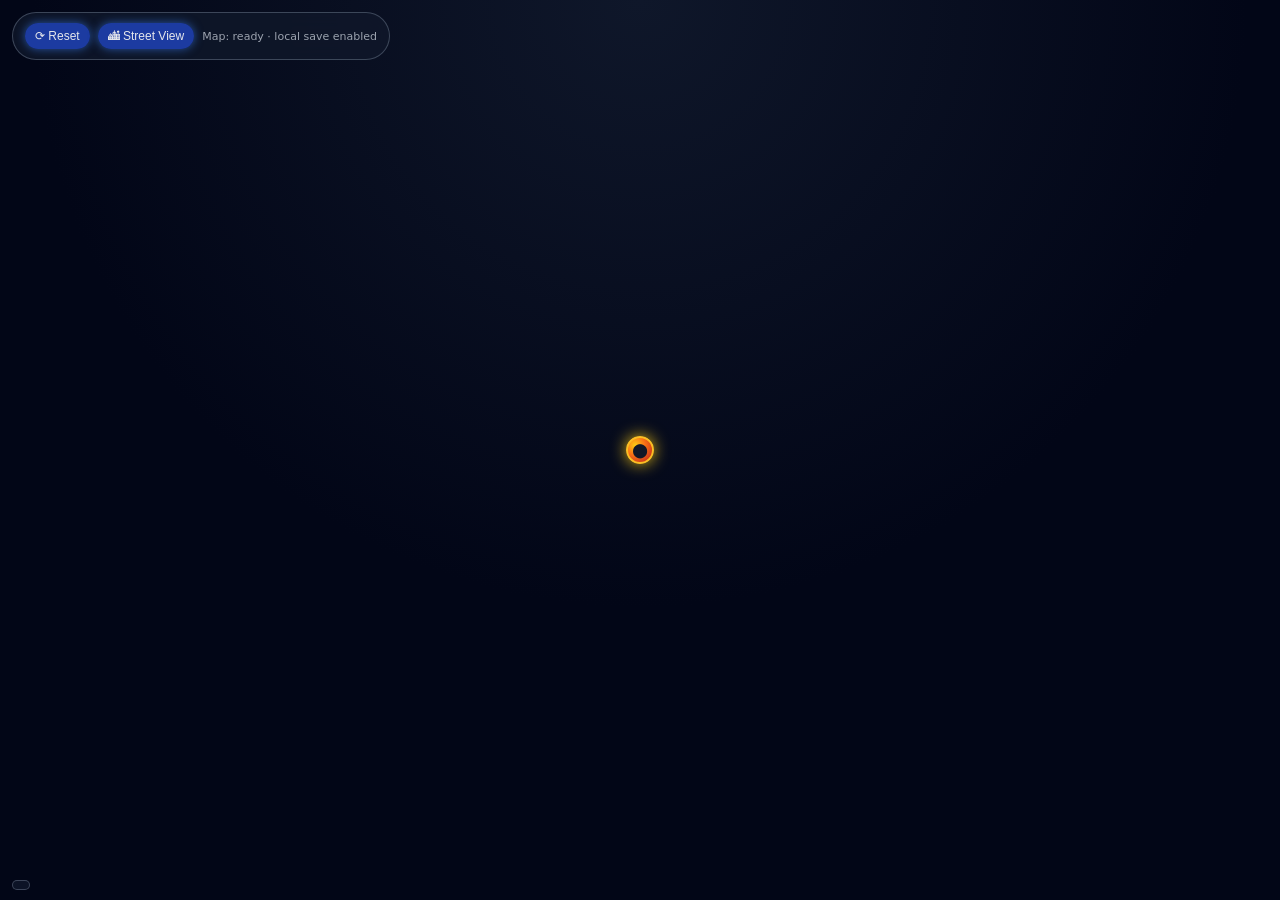
==== commit 30abe3bb: "Update index.html" ====
--- a/index.html
+++ b/index.html
@@ -1,989 +1,264 @@
 <!DOCTYPE html>
 <html lang="en">
 <head>
-<meta charset="UTF-8" />
-<title>Laundry Bubbles – Cosmic Map</title>
-<style>
-  * {
-    box-sizing: border-box;
-    margin: 0;
-    padding: 0;
-  }
-
-  html, body {
-    height: 100%;
-    overflow: hidden;
-    background: #04020a;
-    font-family: system-ui, -apple-system, BlinkMacSystemFont, "Segoe UI", sans-serif;
-    color: #f7f5ff;
-  }
-
-  /* ========= APP LAYOUT ========= */
-  #app {
-    display: flex;
-    flex-direction: column;
-    height: 100%;
-  }
-
-  #toolbar {
-    flex: 0 0 auto;
-    padding: 10px 14px;
-    display: flex;
-    align-items: center;
-    gap: 10px;
-    background:
-      radial-gradient(circle at -20% 0%, rgba(180,140,255,0.6) 0, transparent 55%),
-      radial-gradient(circle at 120% 0%, rgba(120,220,255,0.5) 0, transparent 60%),
-      linear-gradient(to right, #060418, #0a0625, #02000f);
-    box-shadow: 0 4px 25px rgba(0,0,0,0.7);
-    border-bottom: 1px solid rgba(255,255,255,0.06);
-    position: relative;
-    z-index: 50;
-  }
-
-  #brand {
-    display: flex;
-    align-items: center;
-    gap: 8px;
-  }
-
-  #brand-icon {
-    width: 22px;
-    height: 22px;
-    border-radius: 40%;
-    background:
-      radial-gradient(circle at 30% 30%, #ffffff 0, #f3f2ff 25%, #d6cfff 50%, #8c7eff 80%, #21165d 100%);
-    box-shadow: 0 0 14px rgba(140,120,255,0.9);
-    position: relative;
-    overflow: hidden;
-  }
-  #brand-icon::before {
-    content: "";
-    position: absolute;
-    inset: 4px;
-    border-radius: 30%;
-    background:
-      radial-gradient(circle at 30% 25%, rgba(255,255,255,0.95) 0, transparent 45%),
-      radial-gradient(circle at 70% 80%, rgba(177,223,255,0.95) 0, transparent 50%),
-      radial-gradient(circle, rgba(78,50,210,0.8) 0, transparent 65%);
-  }
-  #brand-icon::after {
-    /* washing machine door */
-    content: "";
-    position: absolute;
-    width: 9px;
-    height: 9px;
-    border-radius: 999px;
-    border: 2px solid rgba(255,255,255,0.9);
-    top: 50%;
-    left: 50%;
-    transform: translate(-50%,-50%);
-    box-shadow: 0 0 6px rgba(255,255,255,0.8);
-  }
-
-  #brand-text {
-    display: flex;
-    flex-direction: column;
-  }
-
-  #brand-title {
-    font-size: 13px;
-    font-weight: 600;
-    letter-spacing: 0.12em;
-    text-transform: uppercase;
-    color: #f8f6ff;
-  }
-
-  #brand-subtitle {
-    font-size: 11px;
-    letter-spacing: 0.16em;
-    text-transform: uppercase;
-    color: #aaa3ff;
-  }
-
-  .btn {
-    border-radius: 999px;
-    border: 1px solid rgba(255,255,255,0.18);
-    padding: 6px 12px;
-    font-size: 12px;
-    background: rgba(10,6,40,0.7);
-    color: #f5f2ff;
-    cursor: pointer;
-    display: inline-flex;
-    align-items: center;
-    gap: 4px;
-    backdrop-filter: blur(8px);
-    transition:
-      background 0.13s,
-      transform 0.13s,
-      box-shadow 0.13s,
-      border-color 0.13s;
-  }
-  .btn span.icon {
-    font-size: 13px;
-  }
-  .btn:hover {
-    background: rgba(145,115,255,0.9);
-    border-color: rgba(210,196,255,0.9);
-    box-shadow: 0 0 14px rgba(155,125,255,0.85);
-    transform: translateY(-1px);
-  }
-  .btn:active {
-    transform: translateY(0);
-    box-shadow: none;
-  }
-
-  #hint {
-    font-size: 11px;
-    color: #d0cbff;
-    opacity: 0.9;
-  }
-
-  #map-shell {
-    position: relative;
-    flex: 1 1 auto;
-    overflow: hidden;
-    background:
-      radial-gradient(circle at 0% 100%, rgba(140,110,255,0.5) 0, transparent 55%),
-      radial-gradient(circle at 100% 0%, rgba(110,210,255,0.45) 0, transparent 60%),
-      radial-gradient(circle at 50% 0%, rgba(255,255,255,0.05) 0, transparent 65%),
-      #02000b;
-  }
-
-  /* ========= FLOATING BUBBLES BACKGROUND ========= */
-  .bubble {
-    position: absolute;
-    border-radius: 999px;
-    background:
-      radial-gradient(circle at 20% 20%, rgba(255,255,255,0.95) 0, rgba(255,255,255,0.2) 30%, transparent 60%),
-      radial-gradient(circle at 80% 80%, rgba(150,220,255,0.7) 0, transparent 60%),
-      radial-gradient(circle at 50% 100%, rgba(140,110,255,0.8) 0, transparent 70%);
-    box-shadow:
-      0 0 10px rgba(200,235,255,0.6),
-      0 0 26px rgba(130,110,255,0.6);
-    opacity: 0.6;
-    mix-blend-mode: screen;
-    animation: floatUp 18s linear infinite;
-  }
-
-  .bubble.small {
-    width: 32px;
-    height: 32px;
-    animation-duration: 12s;
-  }
-  .bubble.medium {
-    width: 60px;
-    height: 60px;
-    animation-duration: 18s;
-  }
-  .bubble.large {
-    width: 110px;
-    height: 110px;
-    animation-duration: 26s;
-  }
-
-  @keyframes floatUp {
-    0% {
-      transform: translate3d(var(--bx, 0px), 100%, 0) scale(1);
+  <meta charset="UTF-8" />
+  <title>Cosmic Map Engine</title>
+  <style>
+    html, body {
+      margin: 0;
+      padding: 0;
+      height: 100%;
+      overflow: hidden;
+      font-family: system-ui, -apple-system, BlinkMacSystemFont, sans-serif;
+      background: #020617;
+      color: #e5e7eb;
+    }
+    #app {
+      position: relative;
+      width: 100%;
+      height: 100%;
+    }
+    #map {
+      position: absolute;
+      inset: 0;
+      overflow: hidden;
+      cursor: grab;
+      background: radial-gradient(circle at top, #0f172a 0, #020617 55%);
+    }
+    #map.dragging {
+      cursor: grabbing;
+    }
+    .tile-layer {
+      position: absolute;
+      top: 50%;
+      left: 50%;
+      transform-origin: 0 0;
+    }
+    .tile {
+      position: absolute;
+      image-rendering: auto;
+      transition: opacity 0.25s ease-out;
       opacity: 0;
     }
-    15% {
-      opacity: 0.75;
-    }
-    75% {
-      opacity: 0.7;
-    }
-    100% {
-      transform: translate3d(var(--bx, 0px), -120%, 0) scale(1.12);
-      opacity: 0;
-    }
-  }
-
-  /* ========= MAP LAYERS ========= */
-  #map {
-    position: absolute;
-    inset: 26px 22px 26px 22px;
-    border-radius: 24px;
-    overflow: hidden;
-    background: radial-gradient(circle at 50% 0%, #160f3b 0, #050210 55%, #010009 100%);
-    box-shadow:
-      0 24px 35px rgba(0,0,0,0.9),
-      0 0 0 1px rgba(255,255,255,0.06);
-    cursor: grab;
-    user-select: none;
-  }
-
-  #map.dragging {
-    cursor: grabbing;
-  }
-
-  .tile-layer {
-    position: absolute;
-    inset: 0;
-  }
-  .tile {
-    position: absolute;
-    width: 256px;
-    height: 256px;
-    image-rendering: pixelated;
-  }
-
-  .overlay-layer {
-    position: absolute;
-    inset: 0;
-    pointer-events: none;
-  }
-
-  #overlay-canvas {
-    width: 100%;
-    height: 100%;
-  }
-
-  .marker-layer {
-    position: absolute;
-    inset: 0;
-    pointer-events: none;
-  }
-
-  /* ========= MARKERS ========= */
-  .marker {
-    position: absolute;
-    width: 20px;
-    height: 20px;
-    border-radius: 999px;
-    transform: translate(-50%, -50%);
-    background:
-      radial-gradient(circle at 20% 20%, #ffffff 0, #f7f3ff 20%, #e9ddff 40%, #a88dff 65%, #25146c 100%);
-    box-shadow:
-      0 0 10px rgba(176,149,255,0.9),
-      0 0 24px rgba(80,60,210,0.9);
-    pointer-events: auto;
-    cursor: pointer;
-  }
-
-  .marker::after {
-    /* mini washer door */
-    content: "";
-    position: absolute;
-    width: 9px;
-    height: 9px;
-    border-radius: 999px;
-    border: 2px solid rgba(255,255,255,0.9);
-    top: 50%;
-    left: 50%;
-    transform: translate(-50%,-50%);
-    box-shadow: 0 0 5px rgba(255,255,255,0.9);
-  }
-
-  .marker.user {
-    width: 18px;
-    height: 18px;
-    background:
-      radial-gradient(circle at 30% 20%, #ffffff 0, #f8feff 16%, #bdf3ff 38%, #38b9ff 65%, #0036ff 100%);
-    box-shadow:
-      0 0 14px rgba(0,210,255,0.95),
-      0 0 26px rgba(0,153,255,0.85);
-    animation: userPulse 1.6s infinite;
-  }
-
-  .marker.user::after {
-    width: 7px;
-    height: 7px;
-    border-color: rgba(255,255,255,0.95);
-  }
-
-  @keyframes userPulse {
-    0% {
+    .tile.loaded {
+      opacity: 1;
+    }
+    .marker-layer {
+      position: absolute;
+      inset: 0;
+      pointer-events: none;
+    }
+    .marker {
+      position: absolute;
+      width: 18px;
+      height: 18px;
+      border-radius: 999px;
+      border: 2px solid #0ea5e9;
+      background: #38bdf8;
+      box-shadow: 0 0 12px rgba(56, 189, 248, 0.9);
       transform: translate(-50%, -50%) scale(1);
-      box-shadow: 0 0 8px rgba(0,210,255,0.95);
-      opacity: 1;
-    }
-    65% {
-      transform: translate(-50%, -50%) scale(1.7);
-      box-shadow: 0 0 22px rgba(0,210,255,0);
-      opacity: 0;
-    }
-    100% {
-      transform: translate(-50%, -50%) scale(1);
-      box-shadow: 0 0 8px rgba(0,210,255,0);
-      opacity: 0;
-    }
-  }
-
-  .marker.selected {
-    outline: 2px solid rgba(255,255,255,0.95);
-    outline-offset: 3px;
-  }
-
-  /* ========= POPUP ========= */
-  .popup {
-    position: absolute;
-    min-width: 140px;
-    max-width: 220px;
-    padding: 8px 10px;
-    background: rgba(16,10,50,0.96);
-    color: #f5f2ff;
-    border-radius: 14px;
-    border: 1px solid rgba(215,195,255,0.55);
-    box-shadow:
-      0 18px 26px rgba(0,0,0,0.9),
-      0 0 18px rgba(144,120,255,0.8);
-    font-size: 12px;
-    transform: translate(-50%, calc(-100% - 12px));
-    pointer-events: auto;
-    z-index: 30;
-  }
-  .popup::after {
-    content: "";
-    position: absolute;
-    left: 50%;
-    bottom: -7px;
-    transform: translateX(-50%);
-    border-width: 7px 7px 0 7px;
-    border-style: solid;
-    border-color: rgba(16,10,50,0.96) transparent transparent transparent;
-  }
-  .popup-title {
-    font-size: 11px;
-    text-transform: uppercase;
-    letter-spacing: 0.1em;
-    color: #b6a5ff;
-    margin-bottom: 3px;
-  }
-  .popup-body {
-    font-size: 12px;
-    color: #f8f6ff;
-    margin-bottom: 5px;
-  }
-  .popup-meta {
-    font-size: 11px;
-    color: #ccc6ff;
-  }
-
-  /* ========= IN-MAP CONTROLS ========= */
-  #zoom-controls {
-    position: absolute;
-    right: 12px;
-    top: 12px;
-    display: flex;
-    flex-direction: column;
-    gap: 6px;
-    z-index: 40;
-  }
-
-  .zoom-btn {
-    width: 30px;
-    height: 30px;
-    border-radius: 999px;
-    border: 1px solid rgba(255,255,255,0.2);
-    background: rgba(8,6,35,0.96);
-    color: #f5f2ff;
-    display: flex;
-    align-items: center;
-    justify-content: center;
-    cursor: pointer;
-    backdrop-filter: blur(10px);
-    transition: background 0.12s, transform 0.12s, box-shadow 0.12s;
-  }
-  .zoom-btn:hover {
-    background: rgba(135,110,255,0.97);
-    box-shadow: 0 0 14px rgba(135,110,255,0.8);
-    transform: translateY(-1px);
-  }
-
-  #status {
-    position: absolute;
-    left: 12px;
-    bottom: 12px;
-    padding: 6px 10px;
-    border-radius: 999px;
-    font-size: 11px;
-    background: rgba(6,4,25,0.9);
-    border: 1px solid rgba(206,195,255,0.35);
-    color: #e8e3ff;
-    pointer-events: none;
-    backdrop-filter: blur(8px);
-  }
-  #status strong {
-    color: #b3a6ff;
-  }
-
-  /* ========= RADIUS BUBBLE SELECTION ========= */
-  .selection-hint {
-    position: absolute;
-    top: 10px;
-    left: 14px;
-    font-size: 11px;
-    color: #d7d2ff;
-    background: rgba(8,6,35,0.92);
-    padding: 4px 8px;
-    border-radius: 999px;
-    border: 1px solid rgba(215,205,255,0.4);
-    backdrop-filter: blur(10px);
-    z-index: 40;
-  }
-</style>
+      pointer-events: auto;
+      cursor: pointer;
+      transition: transform 0.15s ease-out, box-shadow 0.2s ease-out;
+    }
+    .marker.selected {
+      transform: translate(-50%, -50%) scale(1.3);
+      box-shadow: 0 0 20px rgba(129, 140, 248, 0.95);
+      border-color: #a855f7;
+      background: #6366f1;
+    }
+    .ui-panel {
+      position: absolute;
+      top: 12px;
+      left: 12px;
+      padding: 10px 12px;
+      border-radius: 999px;
+      background: rgba(15, 23, 42, 0.88);
+      border: 1px solid rgba(148, 163, 184, 0.35);
+      backdrop-filter: blur(16px);
+      display: flex;
+      gap: 8px;
+      align-items: center;
+      z-index: 20;
+    }
+    .ui-button {
+      border: none;
+      padding: 6px 10px;
+      border-radius: 999px;
+      background: rgba(30, 64, 175, 0.9);
+      color: #e5e7eb;
+      font-size: 12px;
+      cursor: pointer;
+      display: inline-flex;
+      align-items: center;
+      gap: 4px;
+      box-shadow: 0 0 10px rgba(59, 130, 246, 0.6);
+      transition: background 0.15s ease-out, transform 0.1s ease-out, box-shadow 0.15s;
+    }
+    .ui-button:hover {
+      background: rgba(79, 70, 229, 0.95);
+      transform: translateY(-1px);
+      box-shadow: 0 0 16px rgba(129, 140, 248, 0.8);
+    }
+    .ui-button:active {
+      transform: translateY(0);
+      box-shadow: 0 0 10px rgba(59, 130, 246, 0.6);
+    }
+    .ui-badge {
+      font-size: 11px;
+      color: #9ca3af;
+    }
+    #streetview-panel {
+      position: absolute;
+      right: 12px;
+      bottom: 12px;
+      width: 360px;
+      height: 220px;
+      border-radius: 18px;
+      overflow: hidden;
+      background: radial-gradient(circle at top, #020617 0, #0b1120 50%, #000 100%);
+      border: 1px solid rgba(148, 163, 184, 0.4);
+      box-shadow: 0 18px 45px rgba(15, 23, 42, 0.95);
+      display: none;
+      flex-direction: column;
+      z-index: 25;
+      backdrop-filter: blur(18px);
+    }
+    #streetview-panel.active {
+      display: flex;
+    }
+    #streetview-header {
+      padding: 8px 10px;
+      display: flex;
+      align-items: center;
+      justify-content: space-between;
+      font-size: 12px;
+      color: #e5e7eb;
+      background: linear-gradient(to right, rgba(37, 99, 235, 0.35), rgba(147, 51, 234, 0.3));
+    }
+    #streetview-close {
+      border: none;
+      background: transparent;
+      color: #cbd5f5;
+      cursor: pointer;
+      font-size: 14px;
+    }
+    #streetview-content {
+      flex: 1;
+      position: relative;
+      display: flex;
+      align-items: center;
+      justify-content: center;
+      color: #94a3b8;
+      font-size: 12px;
+      padding: 8px;
+      text-align: center;
+    }
+    #streetview-pegman {
+      width: 24px;
+      height: 24px;
+      border-radius: 999px;
+      background: radial-gradient(circle at 30% 30%, #facc15 0, #f97316 40%, #b91c1c 100%);
+      border: 2px solid #fbbf24;
+      box-shadow: 0 0 16px rgba(250, 204, 21, 0.9);
+      display: inline-flex;
+      align-items: center;
+      justify-content: center;
+      color: #111827;
+      font-size: 14px;
+      cursor: grab;
+      position: absolute;
+      top: 50%;
+      left: 50%;
+      transform: translate(-50%, -50%);
+      z-index: 15;
+    }
+    #streetview-pegman.dragging {
+      cursor: grabbing;
+      transform: translate(-50%, -50%) scale(1.1);
+    }
+    #coords-label {
+      position: absolute;
+      bottom: 10px;
+      left: 12px;
+      padding: 4px 8px;
+      border-radius: 999px;
+      background: rgba(15, 23, 42, 0.85);
+      border: 1px solid rgba(148, 163, 184, 0.35);
+      font-size: 11px;
+      color: #9ca3af;
+      z-index: 18;
+      pointer-events: none;
+      max-width: 60%;
+      white-space: nowrap;
+      text-overflow: ellipsis;
+      overflow: hidden;
+    }
+  </style>
 </head>
 <body>
-<div id="app">
-  <div id="toolbar">
-    <div id="brand">
-      <div id="brand-icon"></div>
-      <div id="brand-text">
-        <div id="brand-title">Laundry Bubbles</div>
-        <div id="brand-subtitle">COSMIC WASH MAP</div>
+  <div id="app">
+    <div id="map">
+      <div class="tile-layer" id="tile-layer"></div>
+      <div class="marker-layer" id="marker-layer"></div>
+      <div id="streetview-pegman" title="Drag onto map for street view">⬤</div>
+      <div id="coords-label"></div>
+    </div>
+
+    <div class="ui-panel">
+      <button class="ui-button" id="btn-reset">⟳ Reset</button>
+      <button class="ui-button" id="btn-toggle-streetview">🏙 Street View</button>
+      <span class="ui-badge" id="badge-status">Map: ready · local save enabled</span>
+    </div>
+
+    <div id="streetview-panel">
+      <div id="streetview-header">
+        <span>Street View (shell)</span>
+        <button id="streetview-close">✕</button>
+      </div>
+      <div id="streetview-content">
+        Drop Pegman on the map to simulate a street-view point.<br />
+        This panel is wired for a real panorama engine.
       </div>
     </div>
-
-    <button id="locate-btn" class="btn">
-      <span class="icon">📍</span>
-      <span>My location</span>
-    </button>
-
-    <button id="route-btn" class="btn">
-      <span class="icon">🧵</span>
-      <span>Route last 2</span>
-    </button>
-
-    <button id="clear-btn" class="btn">
-      <span class="icon">🧼</span>
-      <span>Clear markers</span>
-    </button>
-
-    <div style="flex: 1"></div>
-
-    <div id="hint">
-      Click: add bubble · Click bubble: popup · Shift + drag: radius selection · Scroll / +/-: zoom
-    </div>
   </div>
 
-  <div id="map-shell">
-    <!-- floating bubbles -->
-    <div class="bubble small" style="left: 5%; --bx:-10px; animation-delay: -2s;"></div>
-    <div class="bubble medium" style="left: 22%; --bx:0px; animation-delay: -6s;"></div>
-    <div class="bubble large" style="left: 45%; --bx:20px; animation-delay: -11s;"></div>
-    <div class="bubble medium" style="left: 70%; --bx:-15px; animation-delay: -4s;"></div>
-    <div class="bubble small" style="left: 90%; --bx:-5px; animation-delay: -8s;"></div>
-
-    <div id="map">
-      <div class="tile-layer" id="tile-layer"></div>
-      <canvas class="overlay-layer" id="overlay-canvas"></canvas>
-      <div class="marker-layer" id="marker-layer"></div>
-
-      <div id="zoom-controls">
-        <div id="zoom-in" class="zoom-btn">+</div>
-        <div id="zoom-out" class="zoom-btn">−</div>
-      </div>
-
-      <div id="status">Loading…</div>
-      <div class="selection-hint">Shift + drag anywhere to bubble-select washers</div>
-    </div>
-  </div>
-</div>
-
-<script>
-  // ========= CORE CONSTANTS – DECLARED FIRST =========
-  const TILE_SIZE = 256;
-
-  // ========= DOM HOOKS =========
-  const mapEl = document.getElementById('map');
-  const tileLayer = document.getElementById('tile-layer');
-  const markerLayer = document.getElementById('marker-layer');
-  const overlayCanvas = document.getElementById('overlay-canvas');
-  const overlayCtx = overlayCanvas.getContext('2d');
-  const statusEl = document.getElementById('status');
-
-  const locateBtn = document.getElementById('locate-btn');
-  const routeBtn = document.getElementById('route-btn');
-  const clearBtn = document.getElementById('clear-btn');
-  const zoomInBtn = document.getElementById('zoom-in');
-  const zoomOutBtn = document.getElementById('zoom-out');
-
-  // ========= MAP STATE =========
-  let mapWidth = 0;
-  let mapHeight = 0;
-
-  let zoom = 3;
-  let center = { lat: 0, lng: 0 };
-
-  let isDragging = false;
-  let dragLast = { x: 0, y: 0 };
-
-  const markers = [];
-  let popupEl = null;
-  let selectedMarkers = [];
-
-  // radius selection
-  let radiusSelecting = false;
-  let radiusStart = null;
-  let radiusEnd = null;
-
-  // route line
-  let routeLine = null;
-
-  // ========= RESIZE =========
-  function resize() {
-    mapWidth = mapEl.clientWidth;
-    mapHeight = mapEl.clientHeight;
-    overlayCanvas.width = mapWidth;
-    overlayCanvas.height = mapHeight;
-    render();
-  }
-  window.addEventListener('resize', resize);
-
-  // ========= WEB MERCATOR HELPERS =========
-  function lngToX(lng, z) {
-    return (lng + 180) / 360 * (TILE_SIZE * Math.pow(2, z));
-  }
-
-  function latToY(lat, z) {
-    const rad = lat * Math.PI / 180;
-    const n = Math.log(Math.tan(Math.PI / 4 + rad / 2));
-    return (1 - n / Math.PI) / 2 * (TILE_SIZE * Math.pow(2, z));
-  }
-
-  function xToLng(x, z) {
-    return x / (TILE_SIZE * Math.pow(2, z)) * 360 - 180;
-  }
-
-  function yToLat(y, z) {
-    const n = Math.PI - 2 * Math.PI * y / (TILE_SIZE * Math.pow(2, z));
-    return 180 / Math.PI * Math.atan(0.5 * (Math.exp(n) - Math.exp(-n)));
-  }
-
-  function latLngToGlobalPixel(lat, lng, z) {
-    return {
-      x: lngToX(lng, z),
-      y: latToY(lat, z)
+  <script type="module">
+    import { StorageEngine } from './modules/storageEngine.js';
+    import { MapCore } from './modules/mapCore.js';
+    import { MarkerEngine } from './modules/markerEngine.js';
+    import { StreetViewShell } from './modules/streetViewShell.js';
+    import { initUIOverlay } from './modules/uiOverlay.js';
+
+    const MAP_CONFIG = {
+      tileUrlTemplate: 'https://tile.openstreetmap.org/{z}/{x}/{y}.png',
+      minZoom: 2,
+      maxZoom: 20,
+      overfetchTiles: 1,
+      initialCenter: { lat: 33.7490, lng: -84.3880 }, // Atlanta
+      initialZoom: 12,
+      storageKey: 'cosmicMapState_v1'
     };
-  }
-
-  function globalPixelToLatLng(x, y, z) {
-    return {
-      lat: yToLat(y, z),
-      lng: xToLng(x, z)
-    };
-  }
-
-  function latLngToScreen(lat, lng) {
-    const centerPx = latLngToGlobalPixel(center.lat, center.lng, zoom);
-    const ptPx = latLngToGlobalPixel(lat, lng, zoom);
-    const dx = ptPx.x - centerPx.x;
-    const dy = ptPx.y - centerPx.y;
-    return {
-      x: mapWidth / 2 + dx,
-      y: mapHeight / 2 + dy
-    };
-  }
-
-  function screenToLatLng(x, y) {
-    const centerPx = latLngToGlobalPixel(center.lat, center.lng, zoom);
-    const worldX = centerPx.x + (x - mapWidth / 2);
-    const worldY = centerPx.y + (y - mapHeight / 2);
-    return globalPixelToLatLng(worldX, worldY, zoom);
-  }
-
-  // ========= TILE RENDERING =========
-  function renderTiles() {
-    tileLayer.innerHTML = '';
-    const centerPx = latLngToGlobalPixel(center.lat, center.lng, zoom);
-
-    const startX = centerPx.x - mapWidth / 2;
-    const startY = centerPx.y - mapHeight / 2;
-
-    const startTileX = Math.floor(startX / TILE_SIZE);
-    const startTileY = Math.floor(startY / TILE_SIZE);
-
-    const endTileX = Math.floor((startX + mapWidth) / TILE_SIZE);
-    const endTileY = Math.floor((startY + mapHeight) / TILE_SIZE);
-
-    const maxTileIndex = Math.pow(2, zoom);
-
-    for (let tx = startTileX - 1; tx <= endTileX + 1; tx++) {
-      for (let ty = startTileY - 1; ty <= endTileY + 1; ty++) {
-        const tileX = ((tx % maxTileIndex) + maxTileIndex) % maxTileIndex;
-        const tileY = ty;
-        if (tileY < 0 || tileY >= maxTileIndex) continue;
-
-        const img = document.createElement('img');
-        img.className = 'tile';
-        img.draggable = false;
-        img.src = `https://tile.openstreetmap.org/${zoom}/${tileX}/${tileY}.png`;
-
-        const px = tx * TILE_SIZE - startX;
-        const py = ty * TILE_SIZE - startY;
-        img.style.transform = `translate(${px}px, ${py}px)`;
-
-        tileLayer.appendChild(img);
-      }
-    }
-  }
-
-  // ========= MARKER ENGINE =========
-  function addMarker(lat, lng, opts = {}) {
-    const el = document.createElement('div');
-    el.className = 'marker';
-    if (opts.type === 'user') el.classList.add('user');
-
-    const marker = {
-      id: Date.now() + Math.random(),
-      lat,
-      lng,
-      el,
-      opts
-    };
-
-    markers.push(marker);
-    markerLayer.appendChild(el);
-    renderMarker(marker);
-
-    el.addEventListener('click', (e) => {
-      e.stopPropagation();
-      onMarkerClick(marker);
+
+    window.addEventListener('DOMContentLoaded', () => {
+      const mapEl = document.getElementById('map');
+      const tileLayer = document.getElementById('tile-layer');
+      const markerLayer = document.getElementById('marker-layer');
+      const coordsLabel = document.getElementById('coords-label');
+
+      const storage = new StorageEngine(MAP_CONFIG.storageKey);
+      const mapCore = new MapCore(mapEl, tileLayer, MAP_CONFIG, storage);
+      const markerEngine = new MarkerEngine(mapCore, markerLayer, storage);
+      const streetViewShell = new StreetViewShell(mapCore);
+
+      initUIOverlay({
+        mapCore,
+        markerEngine,
+        storage,
+        streetViewShell,
+        coordsLabel
+      });
     });
-
-    return marker;
-  }
-
-  function renderMarker(marker) {
-    const pt = latLngToScreen(marker.lat, marker.lng);
-    marker.el.style.left = pt.x + 'px';
-    marker.el.style.top = pt.y + 'px';
-  }
-
-  function renderMarkers() {
-    markers.forEach(renderMarker);
-  }
-
-  function onMarkerClick(marker) {
-    selectedMarkers = [marker];
-    document.querySelectorAll('.marker.selected').forEach(el => el.classList.remove('selected'));
-    marker.el.classList.add('selected');
-
-    const pt = latLngToScreen(marker.lat, marker.lng);
-    showPopup(pt.x, pt.y, {
-      title: marker.opts.type === 'user' ? 'You are here' : 'Laundry bubble',
-      body: `Lat ${marker.lat.toFixed(4)}, Lng ${marker.lng.toFixed(4)}`,
-      meta: marker.opts.type === 'user'
-        ? 'Your cosmic washer anchor'
-        : 'Fresh drop in the washfield'
-    });
-  }
-
-  function clearMarkers() {
-    markers.forEach(m => m.el.remove());
-    markers.length = 0;
-    selectedMarkers = [];
-    routeLine = null;
-    hidePopup();
-    updateStatus('All bubbles cleared.');
-  }
-
-  // ========= POPUP =========
-  function showPopup(x, y, { title, body, meta }) {
-    hidePopup();
-    popupEl = document.createElement('div');
-    popupEl.className = 'popup';
-    popupEl.innerHTML = `
-      <div class="popup-title">${title}</div>
-      <div class="popup-body">${body}</div>
-      <div class="popup-meta">${meta}</div>
-    `;
-    mapEl.appendChild(popupEl);
-    popupEl.style.left = x + 'px';
-    popupEl.style.top = y + 'px';
-  }
-
-  function hidePopup() {
-    if (popupEl) {
-      popupEl.remove();
-      popupEl = null;
-    }
-  }
-
-  // ========= DISTANCE HELPERS =========
-  function distanceKm(lat1, lng1, lat2, lng2) {
-    const R = 6371;
-    const dLat = (lat2 - lat1) * Math.PI / 180;
-    const dLng = (lng2 - lng1) * Math.PI / 180;
-    const a =
-      Math.sin(dLat / 2) ** 2 +
-      Math.cos(lat1 * Math.PI / 180) *
-      Math.cos(lat2 * Math.PI / 180) *
-      Math.sin(dLng / 2) ** 2;
-    const c = 2 * Math.atan2(Math.sqrt(a), Math.sqrt(1 - a));
-    return R * c;
-  }
-
-  // ========= OVERLAY (ROUTE + RADIUS BUBBLE) =========
-  function renderOverlay() {
-    overlayCtx.clearRect(0, 0, mapWidth, mapHeight);
-
-    // radius bubble
-    if (radiusSelecting && radiusStart && radiusEnd) {
-      overlayCtx.save();
-      const dx = radiusEnd.x - radiusStart.x;
-      const dy = radiusEnd.y - radiusStart.y;
-      const r = Math.sqrt(dx * dx + dy * dy);
-
-      overlayCtx.beginPath();
-      overlayCtx.arc(radiusStart.x, radiusStart.y, r, 0, Math.PI * 2);
-      const gradient = overlayCtx.createRadialGradient(
-        radiusStart.x - r / 3, radiusStart.y - r / 3, r * 0.2,
-        radiusStart.x, radiusStart.y, r
-      );
-      gradient.addColorStop(0, 'rgba(255,255,255,0.10)');
-      gradient.addColorStop(0.5, 'rgba(165,140,255,0.18)');
-      gradient.addColorStop(1, 'rgba(84,130,255,0.05)');
-      overlayCtx.fillStyle = gradient;
-      overlayCtx.fill();
-
-      overlayCtx.lineWidth = 2;
-      overlayCtx.strokeStyle = 'rgba(205,190,255,0.9)';
-      overlayCtx.setLineDash([10, 5]);
-      overlayCtx.stroke();
-      overlayCtx.restore();
-    }
-
-    // route line
-    if (routeLine) {
-      const fromPt = latLngToScreen(routeLine.from.lat, routeLine.from.lng);
-      const toPt = latLngToScreen(routeLine.to.lat, routeLine.to.lng);
-
-      overlayCtx.save();
-      overlayCtx.lineWidth = 3;
-      overlayCtx.strokeStyle = 'rgba(0,230,255,0.95)';
-      overlayCtx.setLineDash([9, 7]);
-      overlayCtx.beginPath();
-      overlayCtx.moveTo(fromPt.x, fromPt.y);
-      overlayCtx.lineTo(toPt.x, toPt.y);
-      overlayCtx.stroke();
-
-      // glow duplicate
-      overlayCtx.lineWidth = 7;
-      overlayCtx.strokeStyle = 'rgba(0,230,255,0.25)';
-      overlayCtx.setLineDash([]);
-      overlayCtx.beginPath();
-      overlayCtx.moveTo(fromPt.x, fromPt.y);
-      overlayCtx.lineTo(toPt.x, toPt.y);
-      overlayCtx.stroke();
-
-      overlayCtx.restore();
-    }
-  }
-
-  // ========= RADIUS BUBBLE SELECTION =========
-  function beginRadiusSelection(x, y) {
-    radiusSelecting = true;
-    radiusStart = { x, y };
-    radiusEnd = { x, y };
-  }
-
-  function updateRadiusSelection(x, y) {
-    if (!radiusSelecting) return;
-    radiusEnd = { x, y };
-    renderOverlay();
-  }
-
-  function endRadiusSelection() {
-    if (!radiusSelecting || !radiusStart || !radiusEnd) {
-      radiusSelecting = false;
-      radiusStart = radiusEnd = null;
-      renderOverlay();
-      return;
-    }
-
-    const dx = radiusEnd.x - radiusStart.x;
-    const dy = radiusEnd.y - radiusStart.y;
-    const r = Math.sqrt(dx * dx + dy * dy);
-
-    const centerLatLng = screenToLatLng(radiusStart.x, radiusStart.y);
-    const edgeLatLng = screenToLatLng(radiusStart.x + r, radiusStart.y);
-    const radiusKmVal = distanceKm(centerLatLng.lat, centerLatLng.lng, edgeLatLng.lat, edgeLatLng.lng);
-
-    selectedMarkers = [];
-    document.querySelectorAll('.marker.selected').forEach(el => el.classList.remove('selected'));
-
-    markers.forEach(m => {
-      const d = distanceKm(centerLatLng.lat, centerLatLng.lng, m.lat, m.lng);
-      if (d <= radiusKmVal) {
-        selectedMarkers.push(m);
-        m.el.classList.add('selected');
-      }
-    });
-
-    updateStatus(`Bubble radius: ${radiusKmVal.toFixed(2)} km · Selected washers: ${selectedMarkers.length}`);
-
-    radiusSelecting = false;
-    radiusStart = radiusEnd = null;
-    renderOverlay();
-  }
-
-  // ========= ROUTE BETWEEN LAST TWO =========
-  function setRouteBetweenLastTwoMarkers() {
-    if (markers.length < 2) {
-      updateStatus('Need at least 2 bubbles to weave a route.');
-      return;
-    }
-    const a = markers[markers.length - 2];
-    const b = markers[markers.length - 1];
-    routeLine = {
-      from: { lat: a.lat, lng: a.lng },
-      to: { lat: b.lat, lng: b.lng }
-    };
-    const dist = distanceKm(a.lat, a.lng, b.lat, b.lng).toFixed(2);
-    updateStatus(`Route drawn between last 2 bubbles · ${dist} km`);
-    renderOverlay();
-  }
-
-  // ========= MAP INTERACTION =========
-  mapEl.addEventListener('mousedown', (e) => {
-    const rect = mapEl.getBoundingClientRect();
-    const x = e.clientX - rect.left;
-    const y = e.clientY - rect.top;
-    dragLast = { x: e.clientX, y: e.clientY };
-
-    if (e.shiftKey) {
-      beginRadiusSelection(x, y);
-      return;
-    }
-
-    isDragging = true;
-    mapEl.classList.add('dragging');
-  });
-
-  window.addEventListener('mousemove', (e) => {
-    const rect = mapEl.getBoundingClientRect();
-    const x = e.clientX - rect.left;
-    const y = e.clientY - rect.top;
-
-    if (radiusSelecting) {
-      updateRadiusSelection(x, y);
-      return;
-    }
-
-    if (!isDragging) return;
-
-    const dx = e.clientX - dragLast.x;
-    const dy = e.clientY - dragLast.y;
-    dragLast = { x: e.clientX, y: e.clientY };
-
-    const centerPx = latLngToGlobalPixel(center.lat, center.lng, zoom);
-    const newCenterPx = {
-      x: centerPx.x - dx,
-      y: centerPx.y - dy
-    };
-    center = globalPixelToLatLng(newCenterPx.x, newCenterPx.y, zoom);
-    render();
-  });
-
-  window.addEventListener('mouseup', () => {
-    if (radiusSelecting) {
-      endRadiusSelection();
-      return;
-    }
-    if (isDragging) {
-      isDragging = false;
-      mapEl.classList.remove('dragging');
-    }
-  });
-
-  mapEl.addEventListener('click', (e) => {
-    if (radiusSelecting || isDragging) return;
-
-    const rect = mapEl.getBoundingClientRect();
-    const x = e.clientX - rect.left;
-    const y = e.clientY - rect.top;
-
-    const latlng = screenToLatLng(x, y);
-    const m = addMarker(latlng.lat, latlng.lng, { type: 'normal' });
-    updateStatus(`Bubble placed @ ${m.lat.toFixed(4)}, ${m.lng.toFixed(4)}`);
-  });
-
-  mapEl.addEventListener('dblclick', (e) => {
-    e.preventDefault();
-    const rect = mapEl.getBoundingClientRect();
-    const x = e.clientX - rect.left;
-    const y = e.clientY - rect.top;
-    zoomAtPoint(1, x, y);
-  });
-
-  mapEl.addEventListener('wheel', (e) => {
-    e.preventDefault();
-    const rect = mapEl.getBoundingClientRect();
-    const x = e.clientX - rect.left;
-    const y = e.clientY - rect.top;
-    const delta = e.deltaY > 0 ? -1 : 1;
-    zoomAtPoint(delta, x, y);
-  }, { passive: false });
-
-  function zoomAtPoint(delta, screenX, screenY) {
-    const newZoom = Math.min(18, Math.max(2, zoom + delta));
-    if (newZoom === zoom) return;
-
-    const before = screenToLatLng(screenX, screenY);
-    zoom = newZoom;
-    const after = screenToLatLng(screenX, screenY);
-
-    center.lat += before.lat - after.lat;
-    center.lng += before.lng - after.lng;
-
-    updateStatus(`Zoom level: ${zoom}`);
-    render();
-  }
-
-  // ========= BUTTONS =========
-  zoomInBtn.addEventListener('click', () => {
-    zoomAtPoint(1, mapWidth / 2, mapHeight / 2);
-  });
-  zoomOutBtn.addEventListener('click', () => {
-    zoomAtPoint(-1, mapWidth / 2, mapHeight / 2);
-  });
-
-  clearBtn.addEventListener('click', () => {
-    clearMarkers();
-    renderOverlay();
-  });
-
-  routeBtn.addEventListener('click', () => {
-    setRouteBetweenLastTwoMarkers();
-  });
-
-  // ========= GEOLOCATION =========
-  locateBtn.addEventListener('click', () => {
-    if (!navigator.geolocation) {
-      updateStatus('Geolocation not supported in this browser.');
-      return;
-    }
-    updateStatus('Finding your cosmic washer…');
-    navigator.geolocation.getCurrentPosition((pos) => {
-      const { latitude, longitude } = pos.coords;
-      center = { lat: latitude, lng: longitude };
-      zoom = Math.max(12, zoom);
-      addMarker(latitude, longitude, { type: 'user' });
-      updateStatus('Centered on your location.');
-      render();
-    }, () => {
-      updateStatus('Could not fetch your location.');
-    });
-  });
-
-  // ========= STATUS =========
-  function updateStatus(msg) {
-    statusEl.innerHTML = `<strong>Status:</strong> ${msg}`;
-  }
-
-  // ========= RENDER =========
-  function render() {
-    renderTiles();
-    renderMarkers();
-    renderOverlay();
-  }
-
-  // ========= INIT =========
-  resize();
-  render();
-  updateStatus('Ready. Click map to drop Laundry Bubbles.');
-</script>
+  </script>
 </body>
 </html>
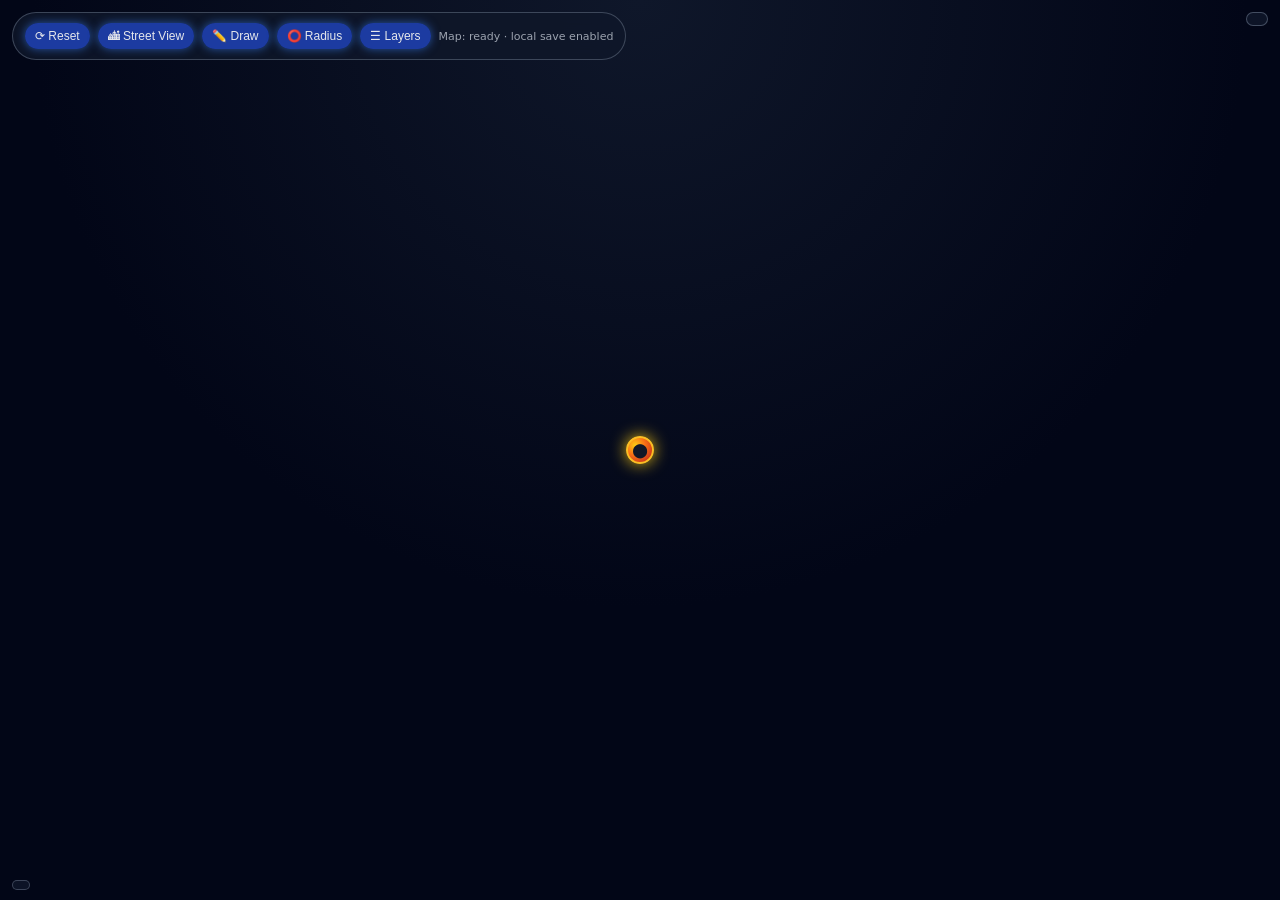
==== commit 5878c723: "Update index.html" ====
--- a/index.html
+++ b/index.html
@@ -208,6 +208,9 @@
     <div class="ui-panel">
       <button class="ui-button" id="btn-reset">⟳ Reset</button>
       <button class="ui-button" id="btn-toggle-streetview">🏙 Street View</button>
+      <button class="ui-button" id="btn-draw">✏️ Draw</button>
+      <button class="ui-button" id="btn-radius">⭕ Radius</button>
+      <button class="ui-button" id="btn-layers">☰ Layers</button>
       <span class="ui-badge" id="badge-status">Map: ready · local save enabled</span>
     </div>
 
@@ -221,6 +224,16 @@
         This panel is wired for a real panorama engine.
       </div>
     </div>
+
+    <div id="perf-panel"
+         style="position:absolute;top:12px;right:12px;padding:6px 10px;border-radius:999px;
+                background:rgba(15,23,42,0.9);border:1px solid rgba(148,163,184,0.4);
+                font-size:11px;color:#9ca3af;z-index:30;"></div>
+
+    <div id="layer-panel"
+         style="position:absolute;top:60px;right:12px;padding:8px 10px;border-radius:12px;
+                background:rgba(15,23,42,0.95);border:1px solid rgba(148,163,184,0.4);
+                font-size:12px;color:#e5e7eb;z-index:28;display:none;"></div>
   </div>
 
   <script type="module">
@@ -229,6 +242,12 @@
     import { MarkerEngine } from './modules/markerEngine.js';
     import { StreetViewShell } from './modules/streetViewShell.js';
     import { initUIOverlay } from './modules/uiOverlay.js';
+
+    import { PopupEngine } from './modules/popupEngine.js';
+    import { DrawingEngine } from './modules/drawingEngine.js';
+    import { RadiusTool } from './modules/radiusTool.js';
+    import { LayerManager } from './modules/layerManager.js';
+    import { PerfMonitor } from './modules/perfMonitor.js';
 
     const MAP_CONFIG = {
       tileUrlTemplate: 'https://tile.openstreetmap.org/{z}/{x}/{y}.png',
@@ -245,18 +264,31 @@
       const tileLayer = document.getElementById('tile-layer');
       const markerLayer = document.getElementById('marker-layer');
       const coordsLabel = document.getElementById('coords-label');
+      const perfPanel = document.getElementById('perf-panel');
+      const layerPanel = document.getElementById('layer-panel');
 
       const storage = new StorageEngine(MAP_CONFIG.storageKey);
       const mapCore = new MapCore(mapEl, tileLayer, MAP_CONFIG, storage);
       const markerEngine = new MarkerEngine(mapCore, markerLayer, storage);
       const streetViewShell = new StreetViewShell(mapCore);
+
+      const popupEngine = new PopupEngine(mapCore);
+      const drawingEngine = new DrawingEngine(mapCore, popupEngine);
+      const radiusTool = new RadiusTool(mapCore, markerEngine, popupEngine);
+      const layerManager = new LayerManager(mapCore, markerEngine, drawingEngine, radiusTool, layerPanel);
+      const perfMonitor = new PerfMonitor(mapCore, perfPanel);
 
       initUIOverlay({
         mapCore,
         markerEngine,
         storage,
         streetViewShell,
-        coordsLabel
+        coordsLabel,
+        popupEngine,
+        drawingEngine,
+        radiusTool,
+        layerManager,
+        perfMonitor
       });
     });
   </script>
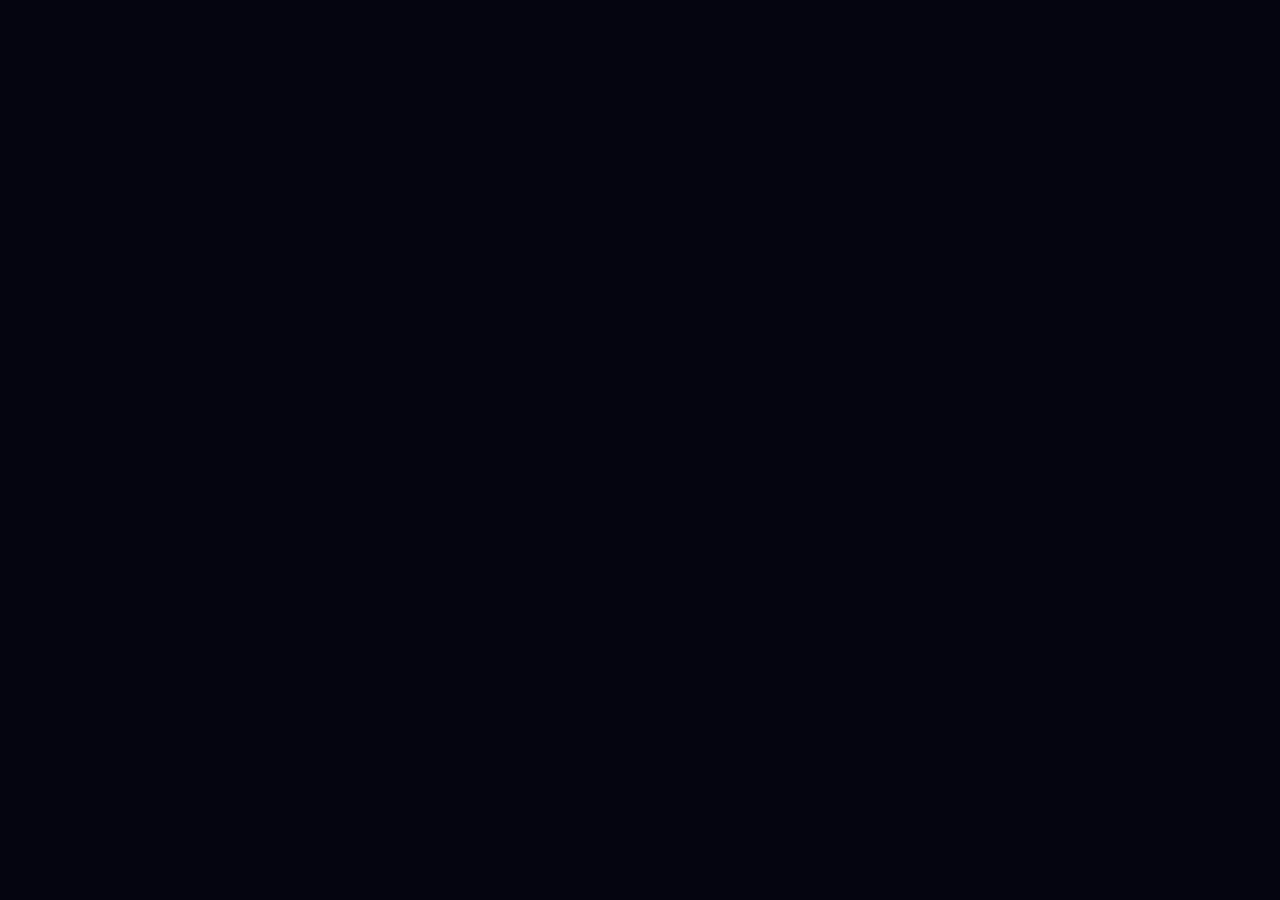
==== commit 00d51b94: "Update index.html" ====
--- a/index.html
+++ b/index.html
@@ -2,295 +2,26 @@
 <html lang="en">
 <head>
   <meta charset="UTF-8" />
-  <title>Cosmic Map Engine</title>
+  <meta name="viewport" content="width=device-width, initial-scale=1.0" />
+  <title>Timber Nova Map Engine</title>
+  <link rel="stylesheet" href="styles.css" />
   <style>
     html, body {
       margin: 0;
       padding: 0;
       height: 100%;
+      width: 100%;
       overflow: hidden;
-      font-family: system-ui, -apple-system, BlinkMacSystemFont, sans-serif;
-      background: #020617;
-      color: #e5e7eb;
-    }
-    #app {
-      position: relative;
-      width: 100%;
-      height: 100%;
+      background: #050510;
     }
     #map {
       position: absolute;
       inset: 0;
-      overflow: hidden;
-      cursor: grab;
-      background: radial-gradient(circle at top, #0f172a 0, #020617 55%);
-    }
-    #map.dragging {
-      cursor: grabbing;
-    }
-    .tile-layer {
-      position: absolute;
-      top: 50%;
-      left: 50%;
-      transform-origin: 0 0;
-    }
-    .tile {
-      position: absolute;
-      image-rendering: auto;
-      transition: opacity 0.25s ease-out;
-      opacity: 0;
-    }
-    .tile.loaded {
-      opacity: 1;
-    }
-    .marker-layer {
-      position: absolute;
-      inset: 0;
-      pointer-events: none;
-    }
-    .marker {
-      position: absolute;
-      width: 18px;
-      height: 18px;
-      border-radius: 999px;
-      border: 2px solid #0ea5e9;
-      background: #38bdf8;
-      box-shadow: 0 0 12px rgba(56, 189, 248, 0.9);
-      transform: translate(-50%, -50%) scale(1);
-      pointer-events: auto;
-      cursor: pointer;
-      transition: transform 0.15s ease-out, box-shadow 0.2s ease-out;
-    }
-    .marker.selected {
-      transform: translate(-50%, -50%) scale(1.3);
-      box-shadow: 0 0 20px rgba(129, 140, 248, 0.95);
-      border-color: #a855f7;
-      background: #6366f1;
-    }
-    .ui-panel {
-      position: absolute;
-      top: 12px;
-      left: 12px;
-      padding: 10px 12px;
-      border-radius: 999px;
-      background: rgba(15, 23, 42, 0.88);
-      border: 1px solid rgba(148, 163, 184, 0.35);
-      backdrop-filter: blur(16px);
-      display: flex;
-      gap: 8px;
-      align-items: center;
-      z-index: 20;
-    }
-    .ui-button {
-      border: none;
-      padding: 6px 10px;
-      border-radius: 999px;
-      background: rgba(30, 64, 175, 0.9);
-      color: #e5e7eb;
-      font-size: 12px;
-      cursor: pointer;
-      display: inline-flex;
-      align-items: center;
-      gap: 4px;
-      box-shadow: 0 0 10px rgba(59, 130, 246, 0.6);
-      transition: background 0.15s ease-out, transform 0.1s ease-out, box-shadow 0.15s;
-    }
-    .ui-button:hover {
-      background: rgba(79, 70, 229, 0.95);
-      transform: translateY(-1px);
-      box-shadow: 0 0 16px rgba(129, 140, 248, 0.8);
-    }
-    .ui-button:active {
-      transform: translateY(0);
-      box-shadow: 0 0 10px rgba(59, 130, 246, 0.6);
-    }
-    .ui-badge {
-      font-size: 11px;
-      color: #9ca3af;
-    }
-    #streetview-panel {
-      position: absolute;
-      right: 12px;
-      bottom: 12px;
-      width: 360px;
-      height: 220px;
-      border-radius: 18px;
-      overflow: hidden;
-      background: radial-gradient(circle at top, #020617 0, #0b1120 50%, #000 100%);
-      border: 1px solid rgba(148, 163, 184, 0.4);
-      box-shadow: 0 18px 45px rgba(15, 23, 42, 0.95);
-      display: none;
-      flex-direction: column;
-      z-index: 25;
-      backdrop-filter: blur(18px);
-    }
-    #streetview-panel.active {
-      display: flex;
-    }
-    #streetview-header {
-      padding: 8px 10px;
-      display: flex;
-      align-items: center;
-      justify-content: space-between;
-      font-size: 12px;
-      color: #e5e7eb;
-      background: linear-gradient(to right, rgba(37, 99, 235, 0.35), rgba(147, 51, 234, 0.3));
-    }
-    #streetview-close {
-      border: none;
-      background: transparent;
-      color: #cbd5f5;
-      cursor: pointer;
-      font-size: 14px;
-    }
-    #streetview-content {
-      flex: 1;
-      position: relative;
-      display: flex;
-      align-items: center;
-      justify-content: center;
-      color: #94a3b8;
-      font-size: 12px;
-      padding: 8px;
-      text-align: center;
-    }
-    #streetview-pegman {
-      width: 24px;
-      height: 24px;
-      border-radius: 999px;
-      background: radial-gradient(circle at 30% 30%, #facc15 0, #f97316 40%, #b91c1c 100%);
-      border: 2px solid #fbbf24;
-      box-shadow: 0 0 16px rgba(250, 204, 21, 0.9);
-      display: inline-flex;
-      align-items: center;
-      justify-content: center;
-      color: #111827;
-      font-size: 14px;
-      cursor: grab;
-      position: absolute;
-      top: 50%;
-      left: 50%;
-      transform: translate(-50%, -50%);
-      z-index: 15;
-    }
-    #streetview-pegman.dragging {
-      cursor: grabbing;
-      transform: translate(-50%, -50%) scale(1.1);
-    }
-    #coords-label {
-      position: absolute;
-      bottom: 10px;
-      left: 12px;
-      padding: 4px 8px;
-      border-radius: 999px;
-      background: rgba(15, 23, 42, 0.85);
-      border: 1px solid rgba(148, 163, 184, 0.35);
-      font-size: 11px;
-      color: #9ca3af;
-      z-index: 18;
-      pointer-events: none;
-      max-width: 60%;
-      white-space: nowrap;
-      text-overflow: ellipsis;
-      overflow: hidden;
     }
   </style>
 </head>
 <body>
-  <div id="app">
-    <div id="map">
-      <div class="tile-layer" id="tile-layer"></div>
-      <div class="marker-layer" id="marker-layer"></div>
-      <div id="streetview-pegman" title="Drag onto map for street view">⬤</div>
-      <div id="coords-label"></div>
-    </div>
-
-    <div class="ui-panel">
-      <button class="ui-button" id="btn-reset">⟳ Reset</button>
-      <button class="ui-button" id="btn-toggle-streetview">🏙 Street View</button>
-      <button class="ui-button" id="btn-draw">✏️ Draw</button>
-      <button class="ui-button" id="btn-radius">⭕ Radius</button>
-      <button class="ui-button" id="btn-layers">☰ Layers</button>
-      <span class="ui-badge" id="badge-status">Map: ready · local save enabled</span>
-    </div>
-
-    <div id="streetview-panel">
-      <div id="streetview-header">
-        <span>Street View (shell)</span>
-        <button id="streetview-close">✕</button>
-      </div>
-      <div id="streetview-content">
-        Drop Pegman on the map to simulate a street-view point.<br />
-        This panel is wired for a real panorama engine.
-      </div>
-    </div>
-
-    <div id="perf-panel"
-         style="position:absolute;top:12px;right:12px;padding:6px 10px;border-radius:999px;
-                background:rgba(15,23,42,0.9);border:1px solid rgba(148,163,184,0.4);
-                font-size:11px;color:#9ca3af;z-index:30;"></div>
-
-    <div id="layer-panel"
-         style="position:absolute;top:60px;right:12px;padding:8px 10px;border-radius:12px;
-                background:rgba(15,23,42,0.95);border:1px solid rgba(148,163,184,0.4);
-                font-size:12px;color:#e5e7eb;z-index:28;display:none;"></div>
-  </div>
-
-  <script type="module">
-    import { StorageEngine } from './modules/storageEngine.js';
-    import { MapCore } from './modules/mapCore.js';
-    import { MarkerEngine } from './modules/markerEngine.js';
-    import { StreetViewShell } from './modules/streetViewShell.js';
-    import { initUIOverlay } from './modules/uiOverlay.js';
-
-    import { PopupEngine } from './modules/popupEngine.js';
-    import { DrawingEngine } from './modules/drawingEngine.js';
-    import { RadiusTool } from './modules/radiusTool.js';
-    import { LayerManager } from './modules/layerManager.js';
-    import { PerfMonitor } from './modules/perfMonitor.js';
-
-    const MAP_CONFIG = {
-      tileUrlTemplate: 'https://tile.openstreetmap.org/{z}/{x}/{y}.png',
-      minZoom: 2,
-      maxZoom: 20,
-      overfetchTiles: 1,
-      initialCenter: { lat: 33.7490, lng: -84.3880 }, // Atlanta
-      initialZoom: 12,
-      storageKey: 'cosmicMapState_v1'
-    };
-
-    window.addEventListener('DOMContentLoaded', () => {
-      const mapEl = document.getElementById('map');
-      const tileLayer = document.getElementById('tile-layer');
-      const markerLayer = document.getElementById('marker-layer');
-      const coordsLabel = document.getElementById('coords-label');
-      const perfPanel = document.getElementById('perf-panel');
-      const layerPanel = document.getElementById('layer-panel');
-
-      const storage = new StorageEngine(MAP_CONFIG.storageKey);
-      const mapCore = new MapCore(mapEl, tileLayer, MAP_CONFIG, storage);
-      const markerEngine = new MarkerEngine(mapCore, markerLayer, storage);
-      const streetViewShell = new StreetViewShell(mapCore);
-
-      const popupEngine = new PopupEngine(mapCore);
-      const drawingEngine = new DrawingEngine(mapCore, popupEngine);
-      const radiusTool = new RadiusTool(mapCore, markerEngine, popupEngine);
-      const layerManager = new LayerManager(mapCore, markerEngine, drawingEngine, radiusTool, layerPanel);
-      const perfMonitor = new PerfMonitor(mapCore, perfPanel);
-
-      initUIOverlay({
-        mapCore,
-        markerEngine,
-        storage,
-        streetViewShell,
-        coordsLabel,
-        popupEngine,
-        drawingEngine,
-        radiusTool,
-        layerManager,
-        perfMonitor
-      });
-    });
-  </script>
+  <div id="map"></div>
+  <script type="module" src="app.js"></script>
 </body>
 </html>
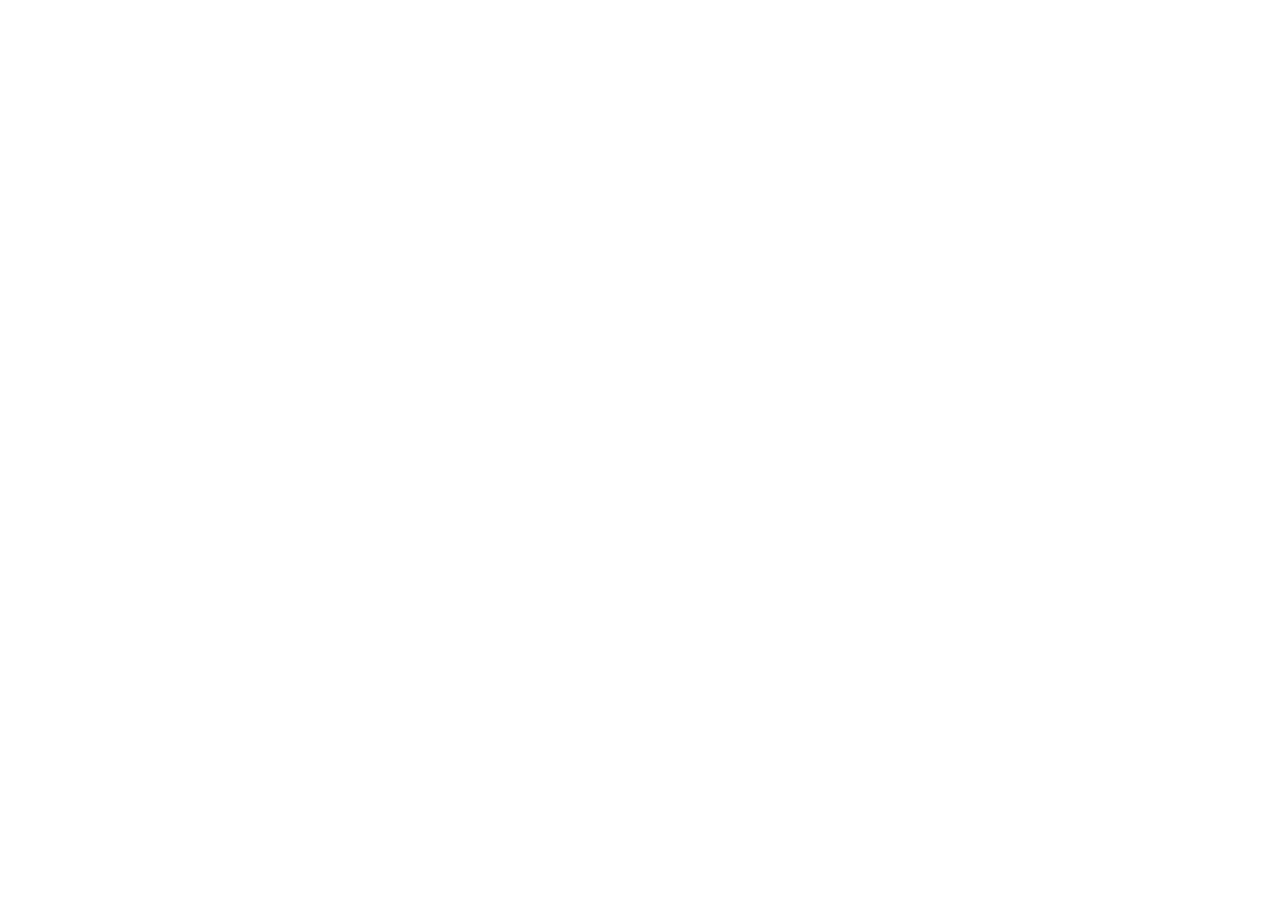
==== commit 390dcc44: "Update index.html" ====
--- a/index.html
+++ b/index.html
@@ -3,25 +3,16 @@
 <head>
   <meta charset="UTF-8" />
   <meta name="viewport" content="width=device-width, initial-scale=1.0" />
-  <title>Timber Nova Map Engine</title>
-  <link rel="stylesheet" href="styles.css" />
-  <style>
-    html, body {
-      margin: 0;
-      padding: 0;
-      height: 100%;
-      width: 100%;
-      overflow: hidden;
-      background: #050510;
-    }
-    #map {
-      position: absolute;
-      inset: 0;
-    }
-  </style>
+  <title>Timber Nova</title>
+
+  <!-- Correct path to styles.css -->
+  <link rel="stylesheet" href="./styles.css" />
 </head>
+
 <body>
   <div id="map"></div>
-  <script type="module" src="app.js"></script>
+
+  <!-- Correct path to app.js -->
+  <script type="module" src="./app.js"></script>
 </body>
 </html>
